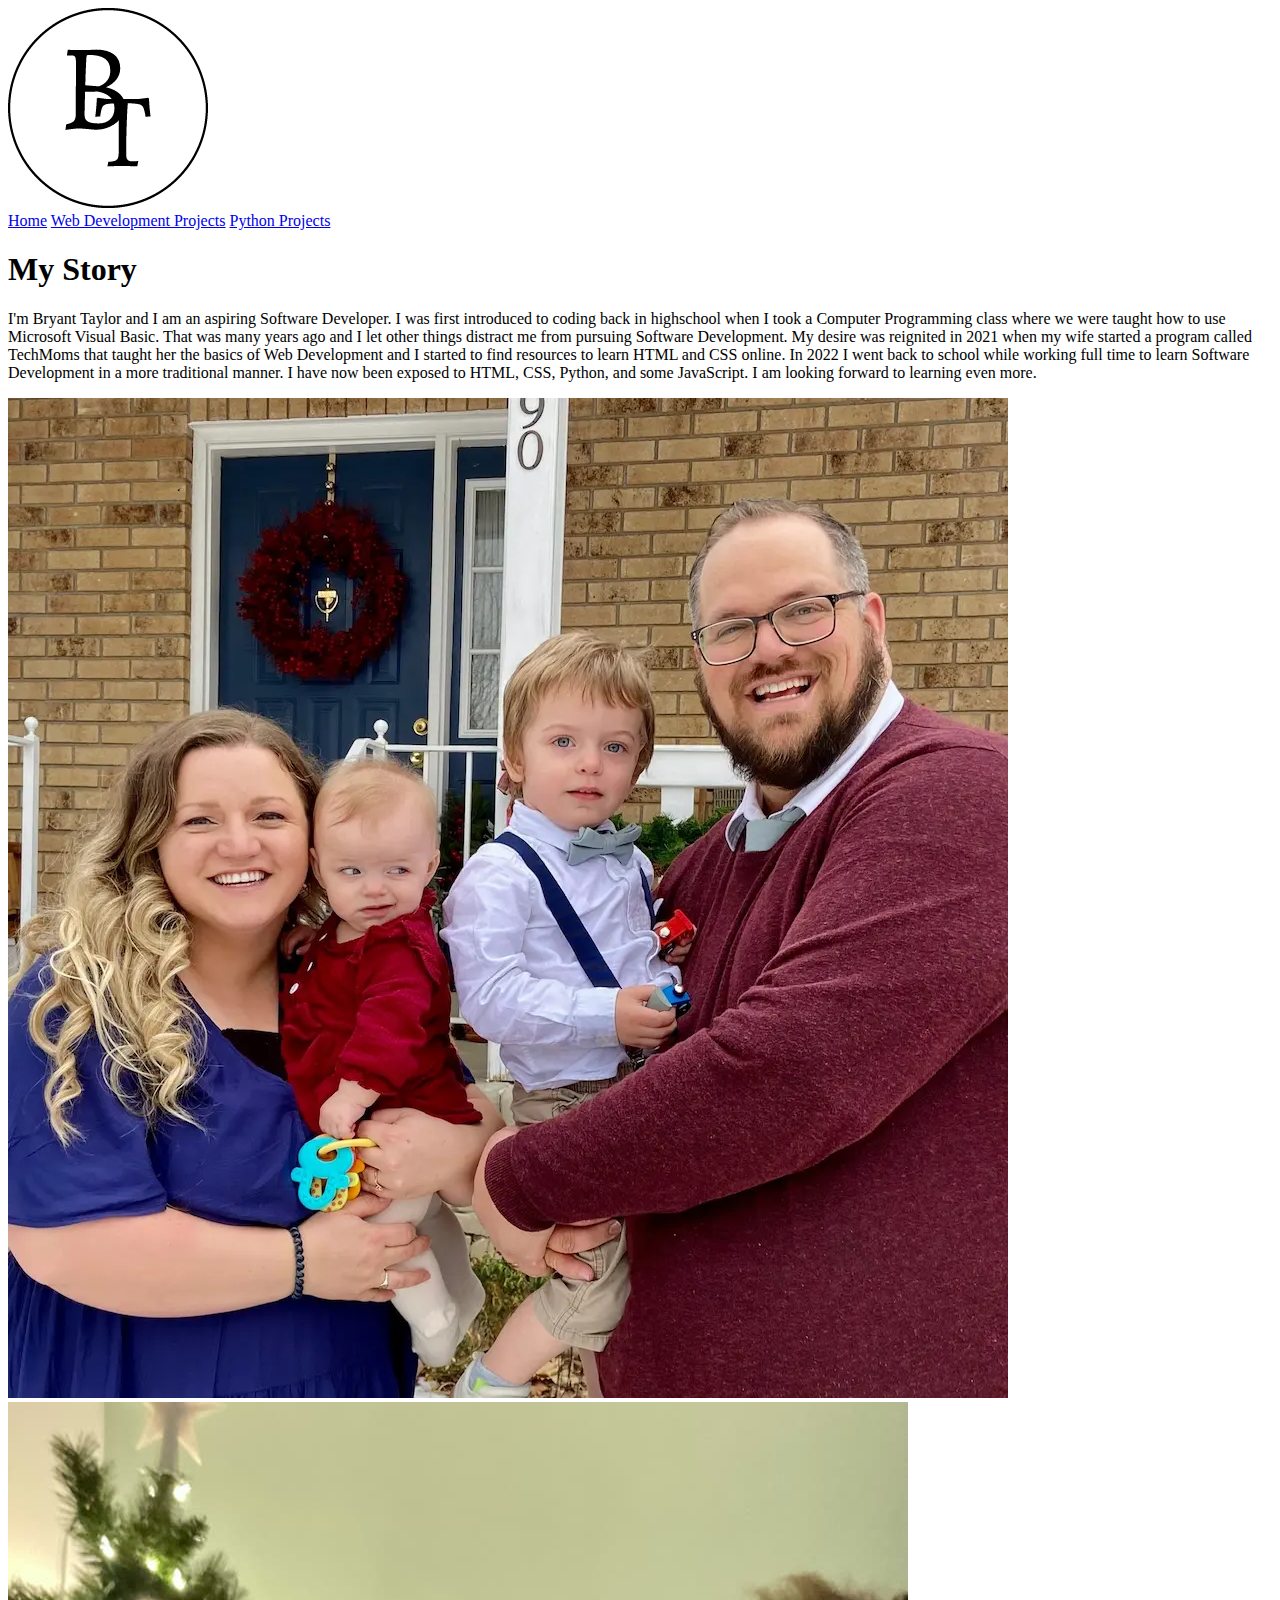
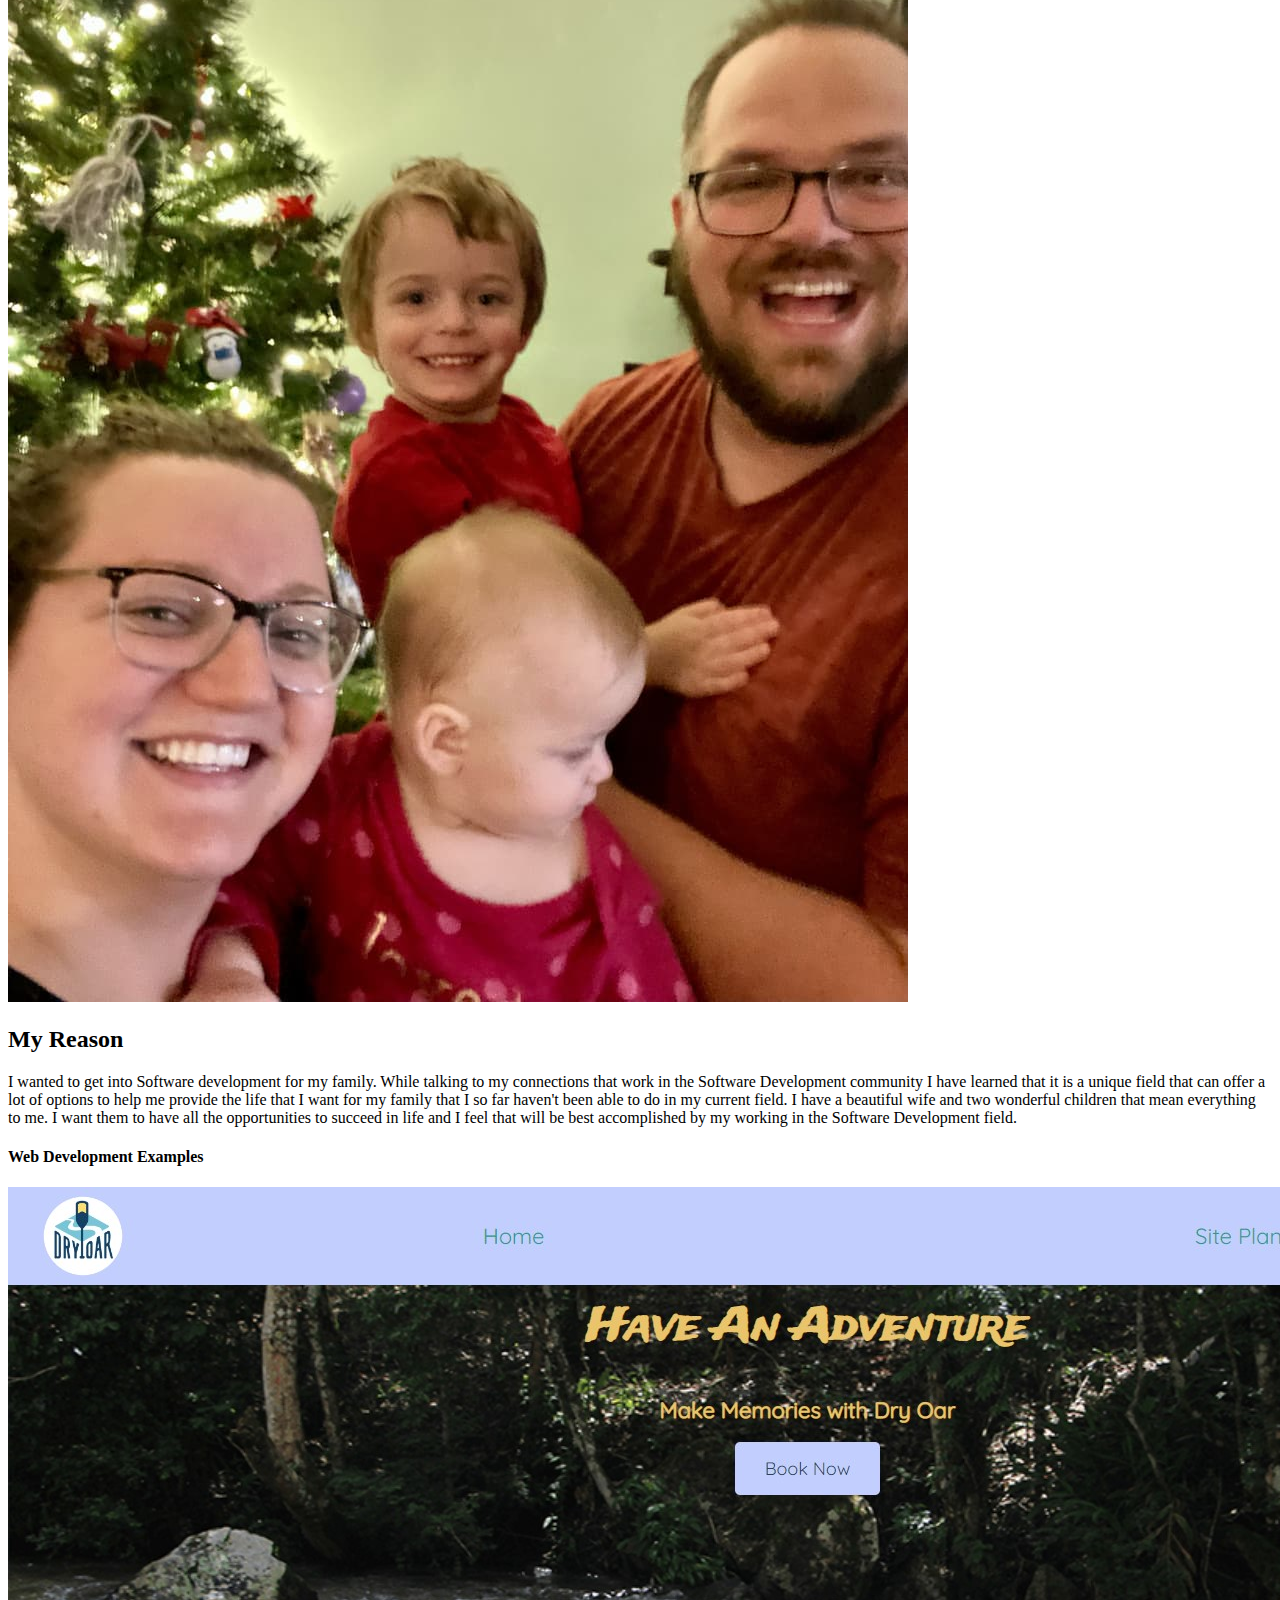
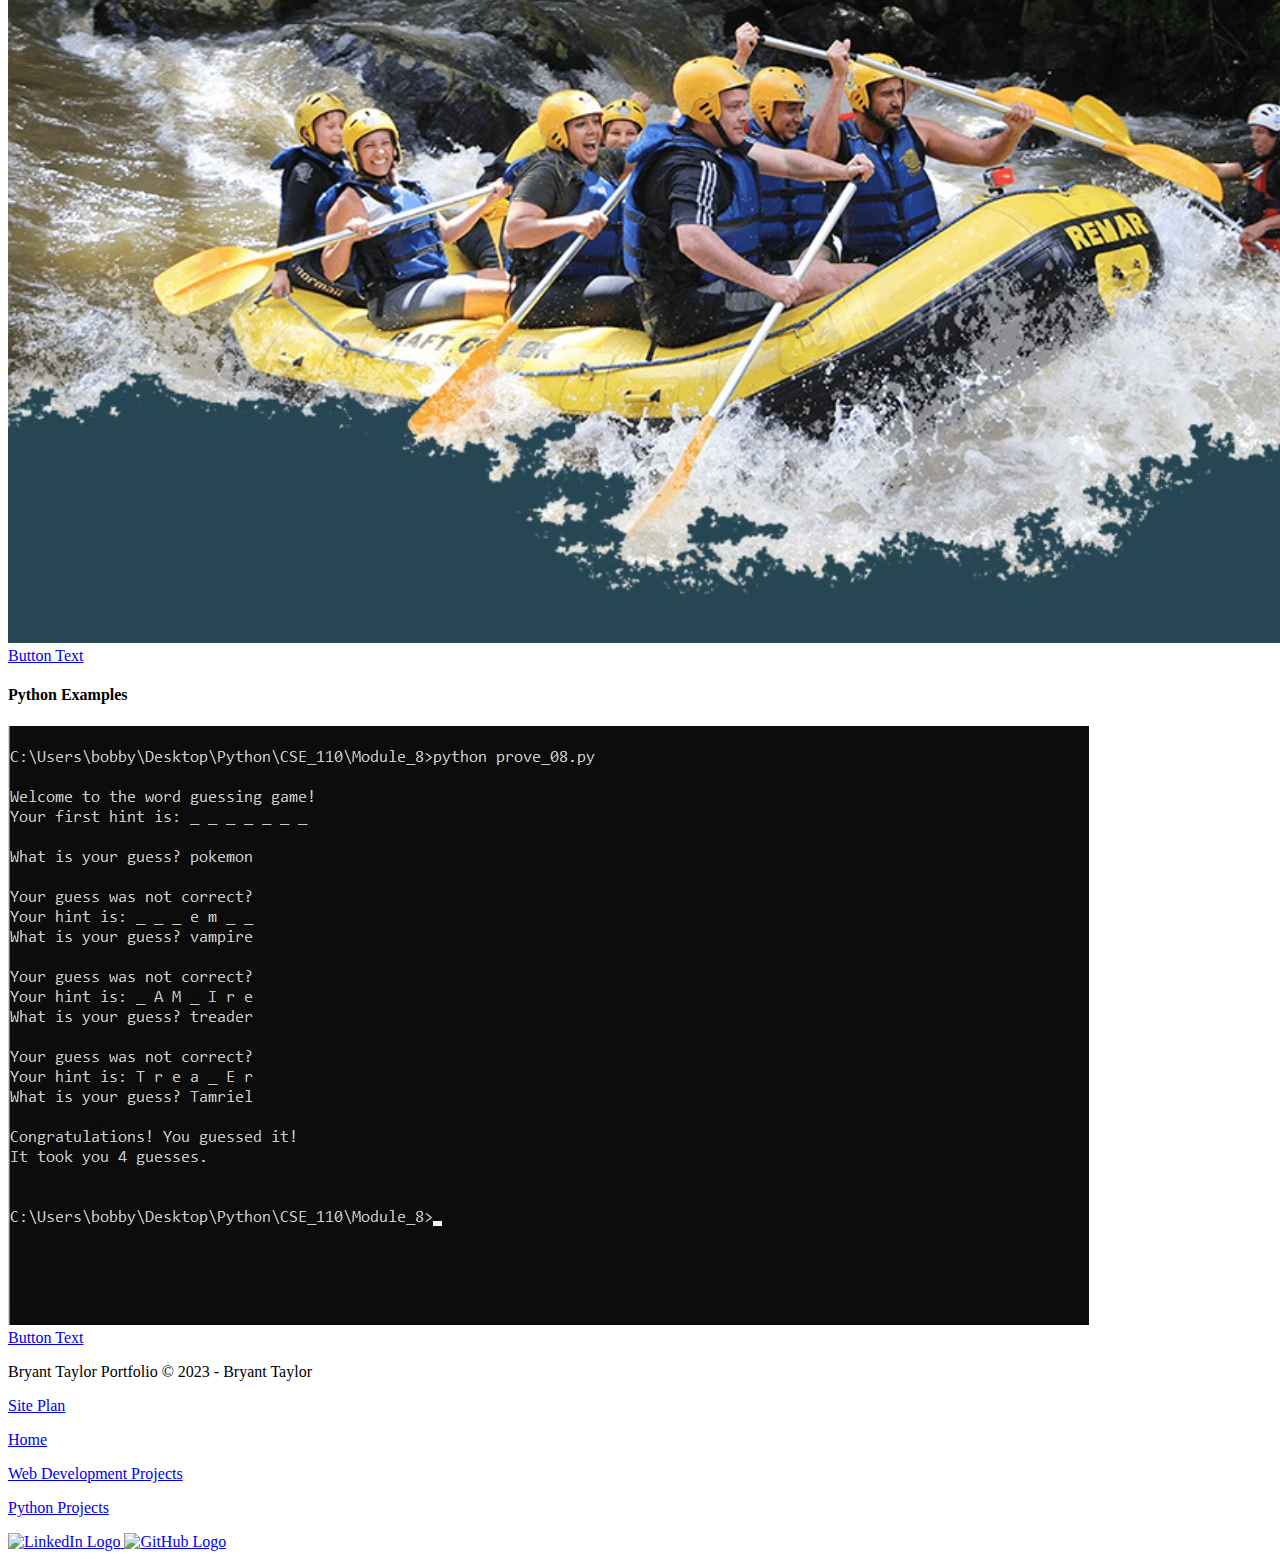
==== portfolio/index.html @ 4d83a86d "created pages for portfolio site. Lots of html" ====
<!DOCTYPE html>
<html lang="en">
<head>
    <meta charset="UTF-8">
    <meta http-equiv="X-UA-Compatible" content="IE=edge">
    <meta name="viewport" content="width=device-width, initial-scale=1.0">
    <title>Bryant Taylor Portfolio</title>
</head>
<body>
    <div id="content">
        <header>
            <a href="index.html" id="logo_link">
                <img class="logo" src="images/bryant-taylor-logo.png" alt="Bryant Taylor Logo">
            </a>
            <nav>
                <a href="index.html">Home</a>
                <a href="#">Web Development Projects</a>
                <a href="#">Python Projects</a>
            </nav>
        </header>
        <div id="background">
            <div>
                <h1>My Story</h1>
                <p>I'm Bryant Taylor and I am an aspiring Software Developer. I was first introduced to coding back in highschool when I took a Computer Programming class where we were taught how to use Microsoft Visual Basic. That was many years ago and I let other things distract me from pursuing Software Development. My desire was reignited in 2021 when my wife started a program called TechMoms that taught her the basics of Web Development and I started to find resources to learn HTML and CSS online. In 2022 I went back to school while working full time to learn Software Development in a more traditional manner. I have now been exposed to HTML, CSS, Python, and some JavaScript. I am looking forward to learning even more.</p>
            </div>
            <div>
                <img src="images/family-img.webp" alt="Bryant, his wife and two kids.">
            </div>
        </div>
        <div>
            <div>
                <img src="images/family-img2.jpg" alt="Bryant and his family at Christmas.">
            </div>
            <div>
                <h2>My Reason</h2>
                <p>I wanted to get into Software development for my family. While talking to my connections that work in the Software Development community I have learned that it is a unique field that can offer a lot of options to help me provide the life that I want for my family that I so far haven't been able to do in my current field. I have a beautiful wife and two wonderful children that mean everything to me. I want them to have all the opportunities to succeed in life and I feel that will be best accomplished by my working in the Software Development field.</p>
            </div>
        </div>
        <div>
            <div>
                <h4>Web Development Examples</h4>
                <div>
                    <img src="images/html-img1.jpg" alt="screenshot of an html site Bryant created">
                </div>
                <div>
                    <a href="#">Button Text</a>
                </div>
            </div>
            <div>
                <h4>Python Examples</h4>
                <div>
                    <img src="images/python-example1.jpg" alt="screenshot of a Python project Bryant created">
                </div>
                <div>
                    <a href="#">Button Text</a>
                </div>
            </div>
        </div>
        <footer>
            <p>Bryant Taylor Portfolio &copy; 2023 - Bryant Taylor</p>
            <p><a href="site-plan.html">Site Plan</a></p>
            <p><a href="index.html">Home</a></p>
            <p><a href="#">Web Development Projects</a></p>
            <p><a href="#">Python Projects</a></p>
            <div>
                <a href="www.linkedin.com/in/bryant-taylor">
                    <img src="#" alt="LinkedIn Logo">
                </a>
                <a href="https://github.com/BryantWTaylor">
                    <img src="#" alt="GitHub Logo">
                </a>
            </div> 
        </footer>
    </div>
</body>
</html>
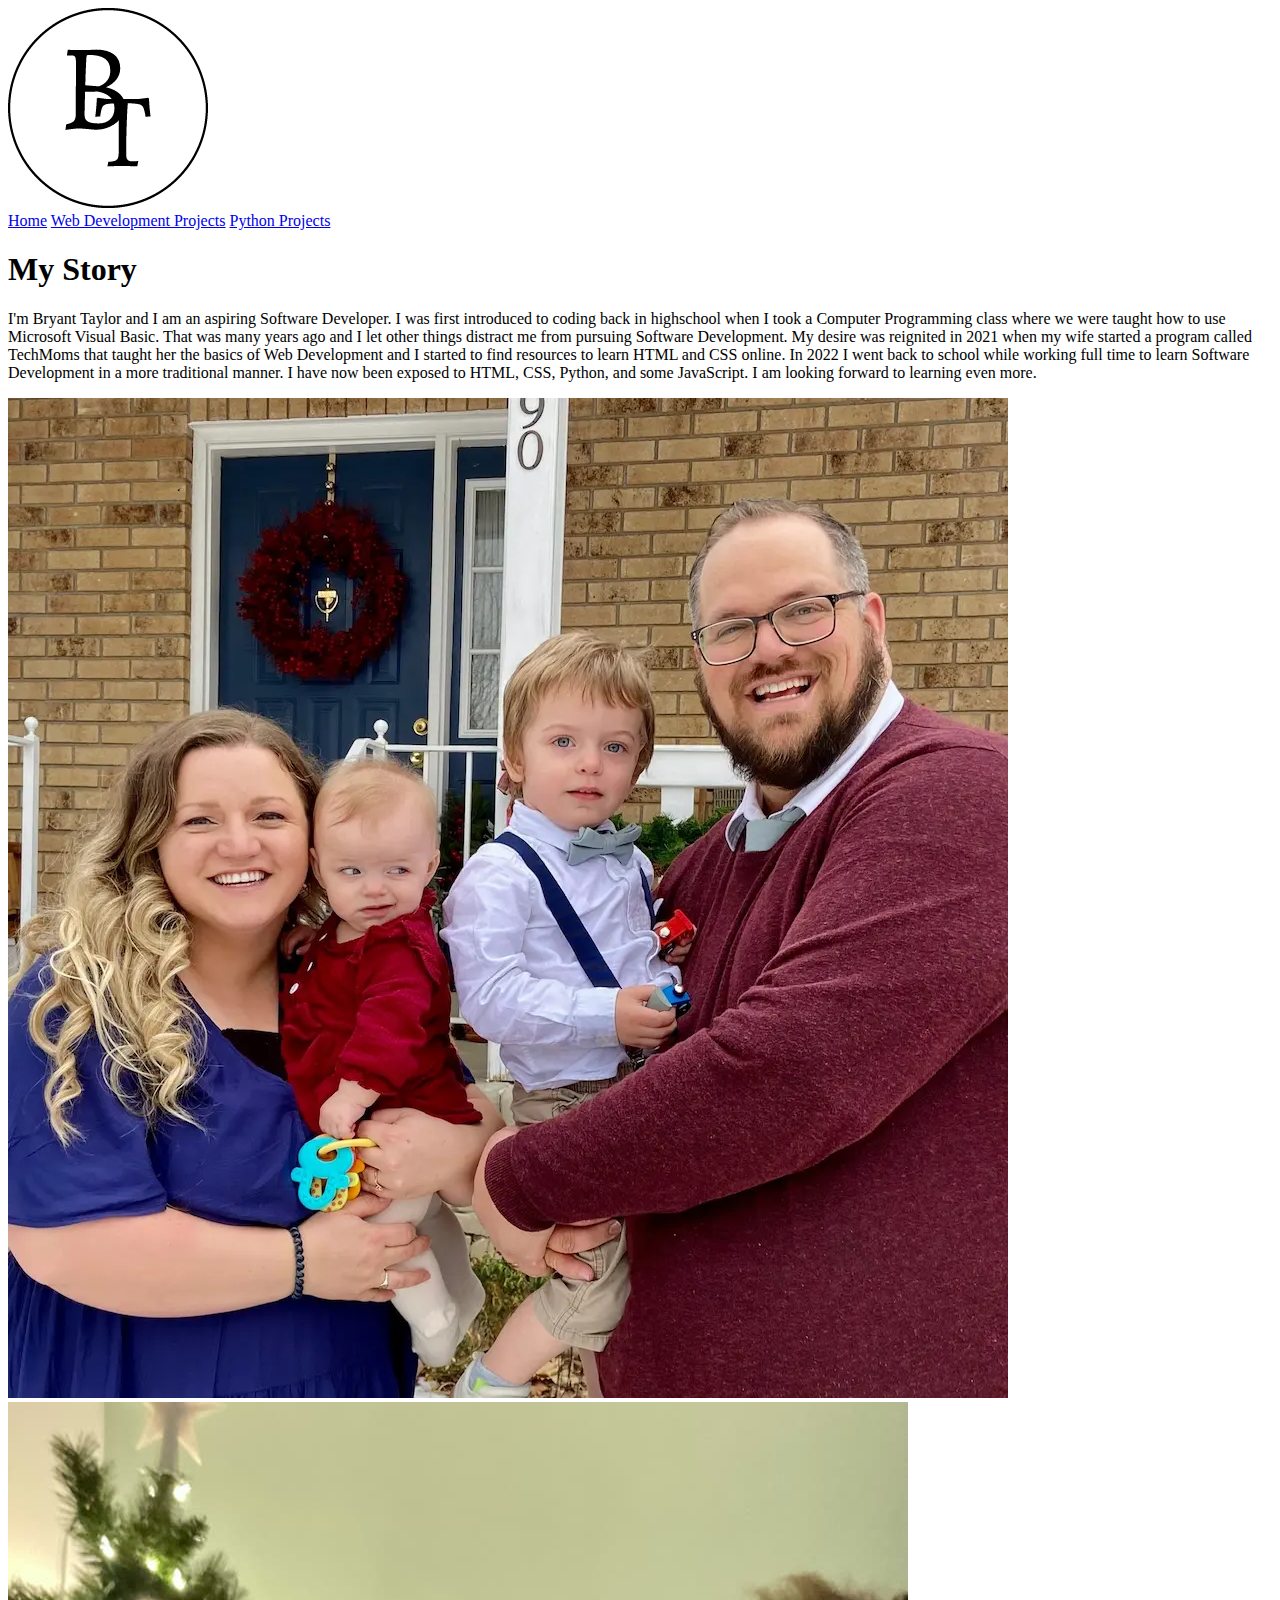
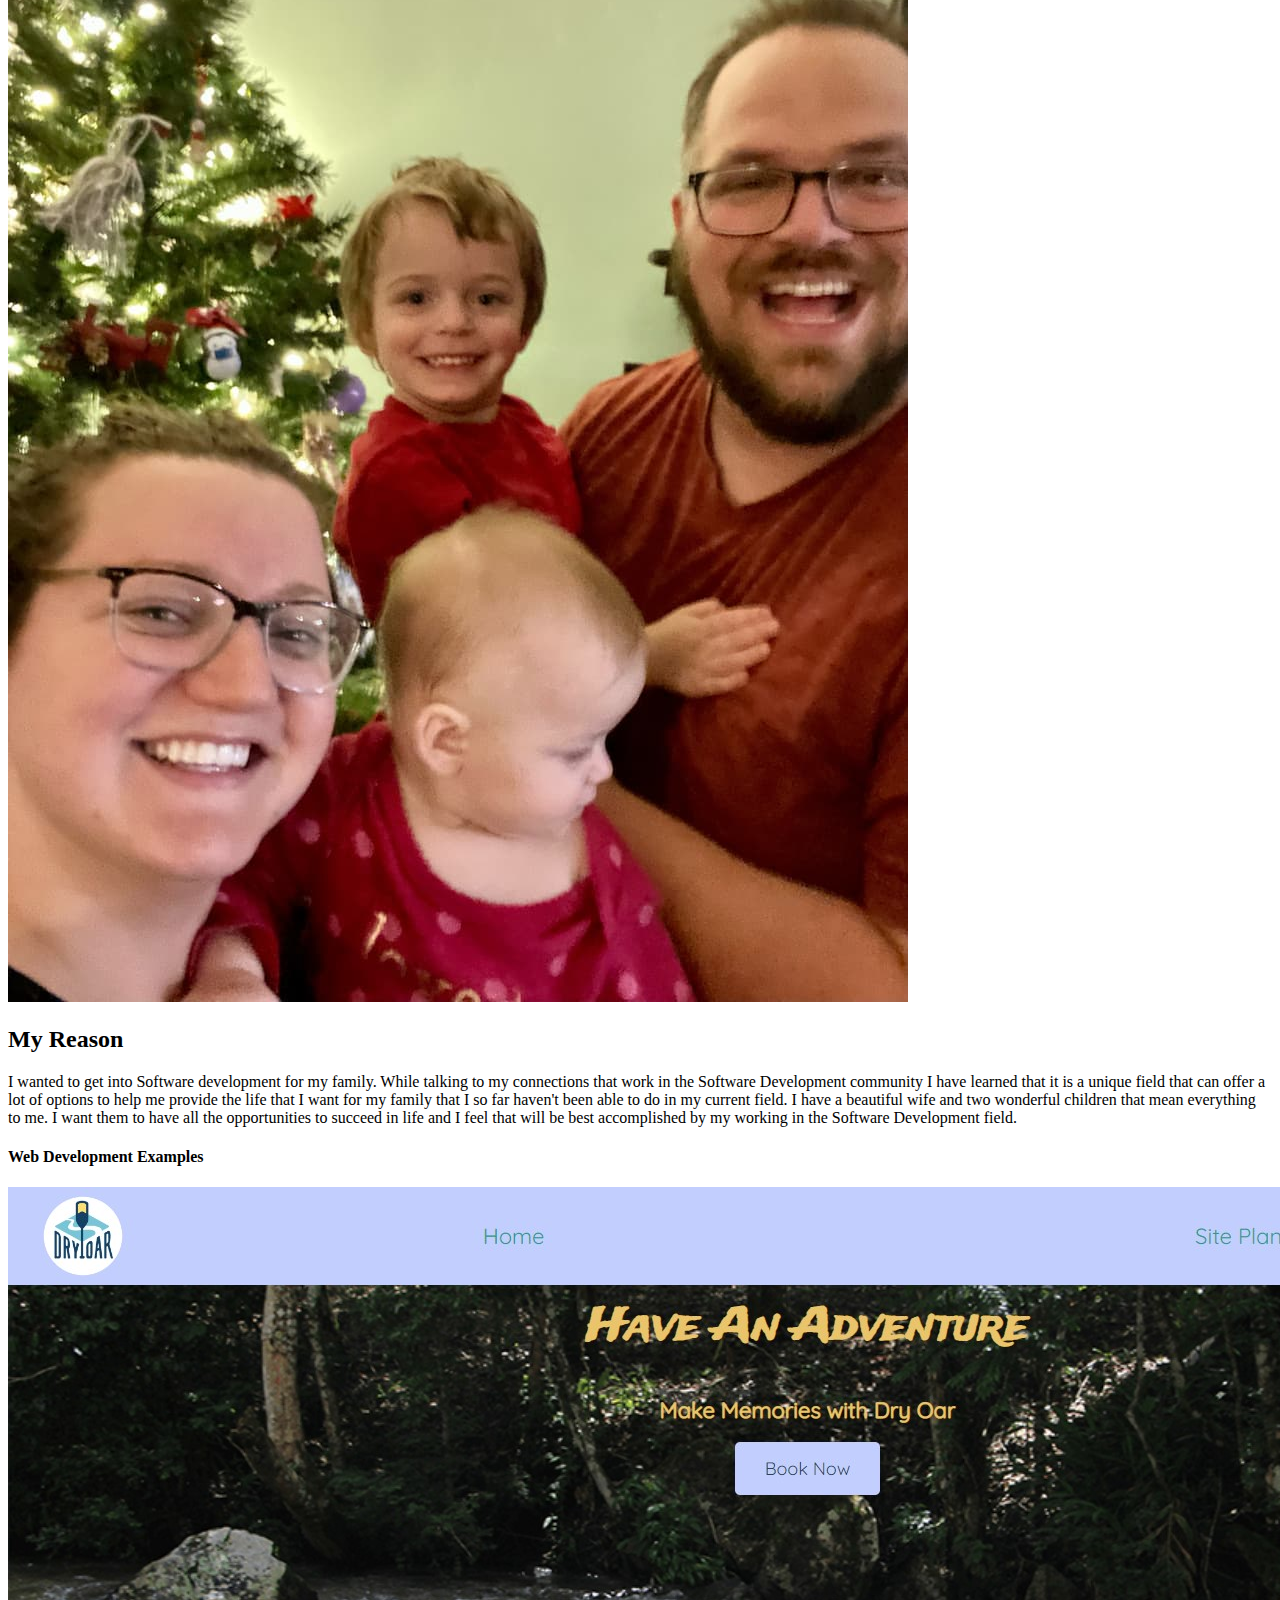
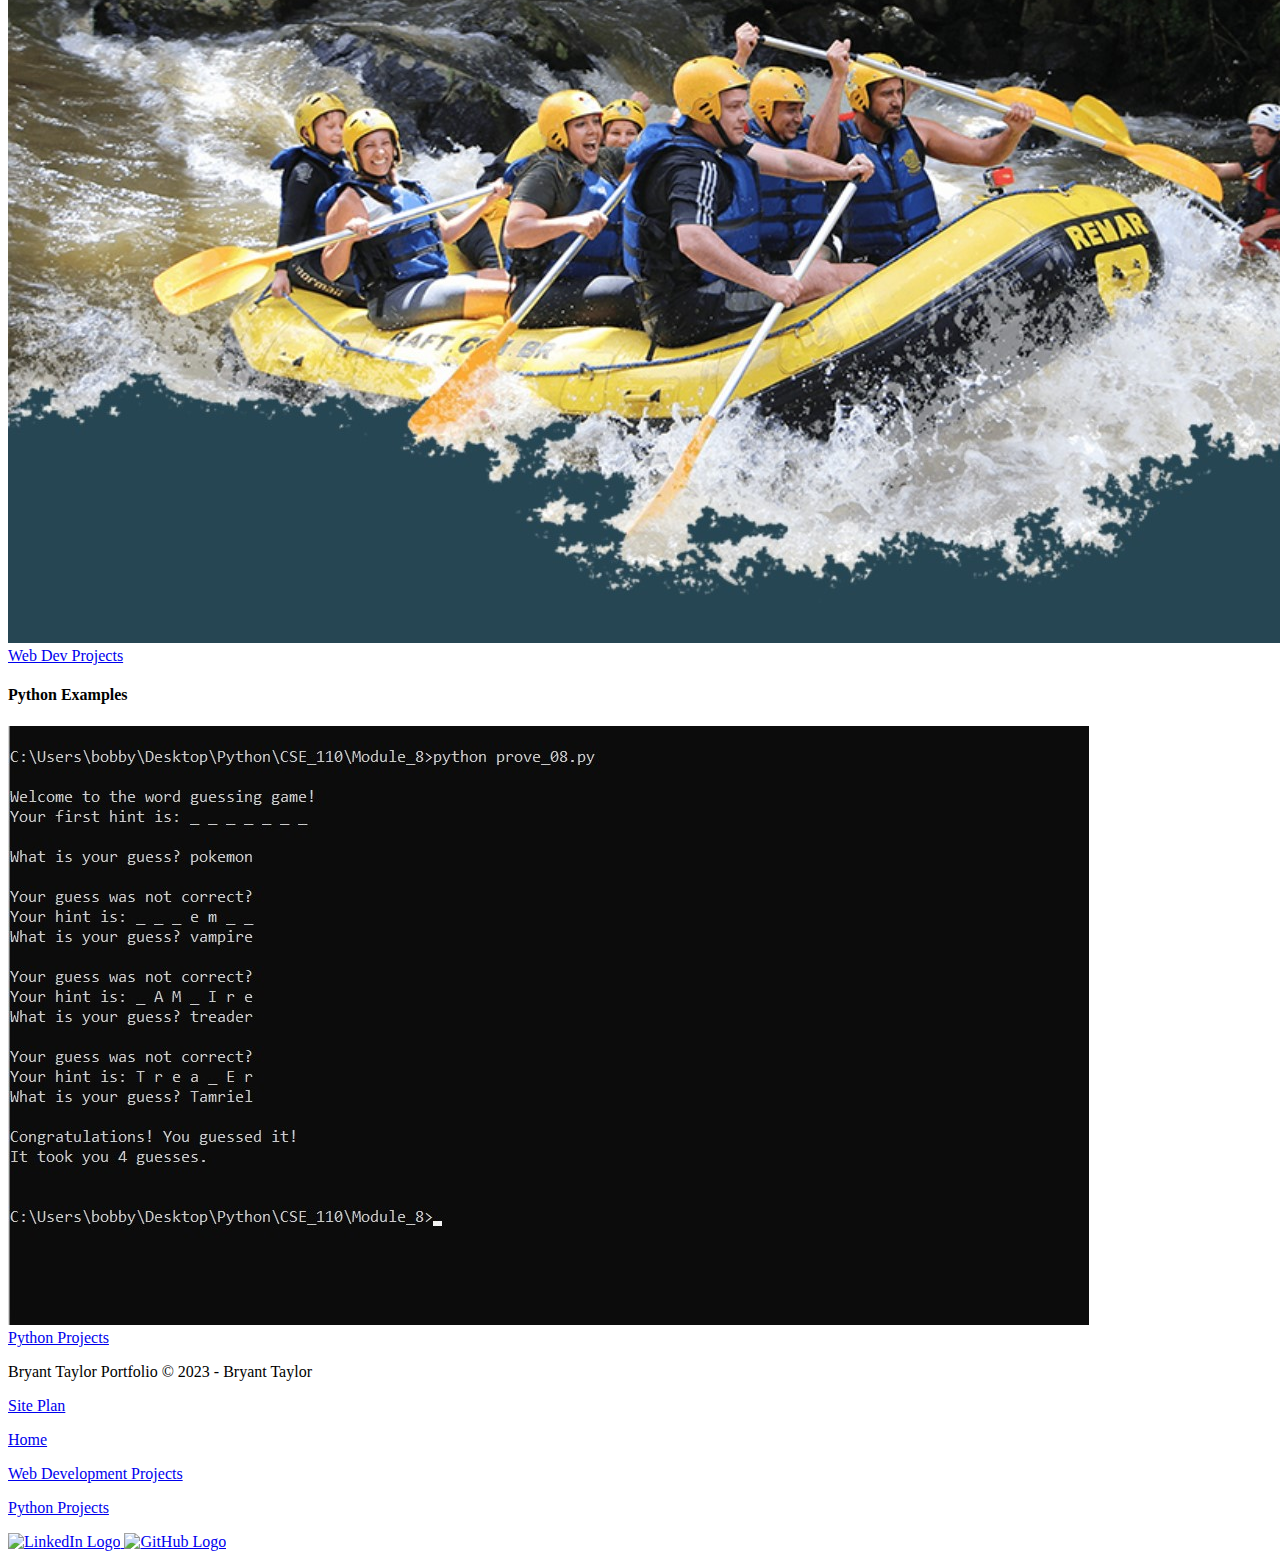
==== commit fbd28278: "fixed some links and added text" ====
--- a/portfolio/index.html
+++ b/portfolio/index.html
@@ -14,8 +14,8 @@
             </a>
             <nav>
                 <a href="index.html">Home</a>
-                <a href="#">Web Development Projects</a>
-                <a href="#">Python Projects</a>
+                <a href="webdev.html">Web Development Projects</a>
+                <a href="python.html">Python Projects</a>
             </nav>
         </header>
         <div id="background">
@@ -43,7 +43,7 @@
                     <img src="images/html-img1.jpg" alt="screenshot of an html site Bryant created">
                 </div>
                 <div>
-                    <a href="#">Button Text</a>
+                    <a href="webdev.html">Web Dev Projects</a>
                 </div>
             </div>
             <div>
@@ -52,7 +52,7 @@
                     <img src="images/python-example1.jpg" alt="screenshot of a Python project Bryant created">
                 </div>
                 <div>
-                    <a href="#">Button Text</a>
+                    <a href="python.html">Python Projects</a>
                 </div>
             </div>
         </div>
@@ -60,13 +60,13 @@
             <p>Bryant Taylor Portfolio &copy; 2023 - Bryant Taylor</p>
             <p><a href="site-plan.html">Site Plan</a></p>
             <p><a href="index.html">Home</a></p>
-            <p><a href="#">Web Development Projects</a></p>
-            <p><a href="#">Python Projects</a></p>
+            <p><a href="webdev.html">Web Development Projects</a></p>
+            <p><a href="python.html">Python Projects</a></p>
             <div>
-                <a href="www.linkedin.com/in/bryant-taylor">
+                <a href="https://www.linkedin.com/in/bryant-taylor" target="_blank" rel="noopener noreferrer">
                     <img src="#" alt="LinkedIn Logo">
                 </a>
-                <a href="https://github.com/BryantWTaylor">
+                <a href="https://github.com/BryantWTaylor" target="_blank" rel="noopener noreferrer">
                     <img src="#" alt="GitHub Logo">
                 </a>
             </div> 
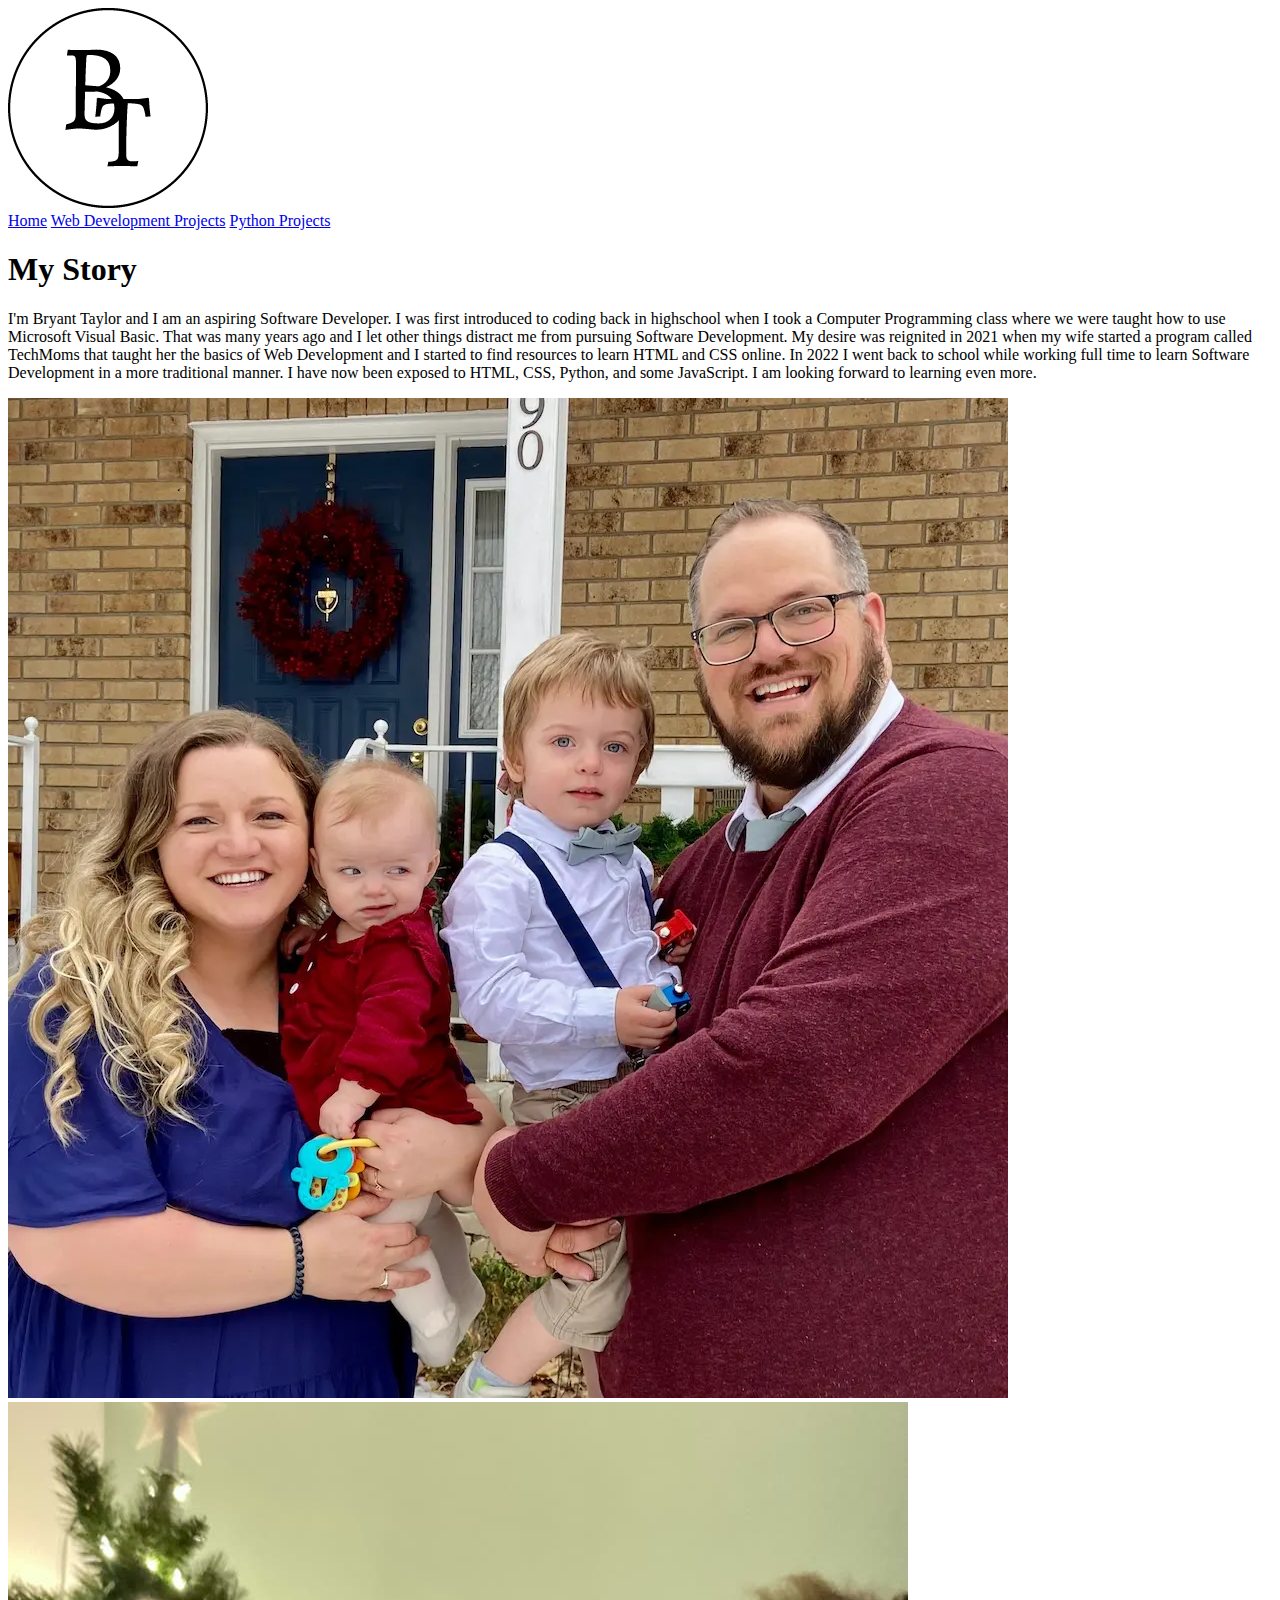
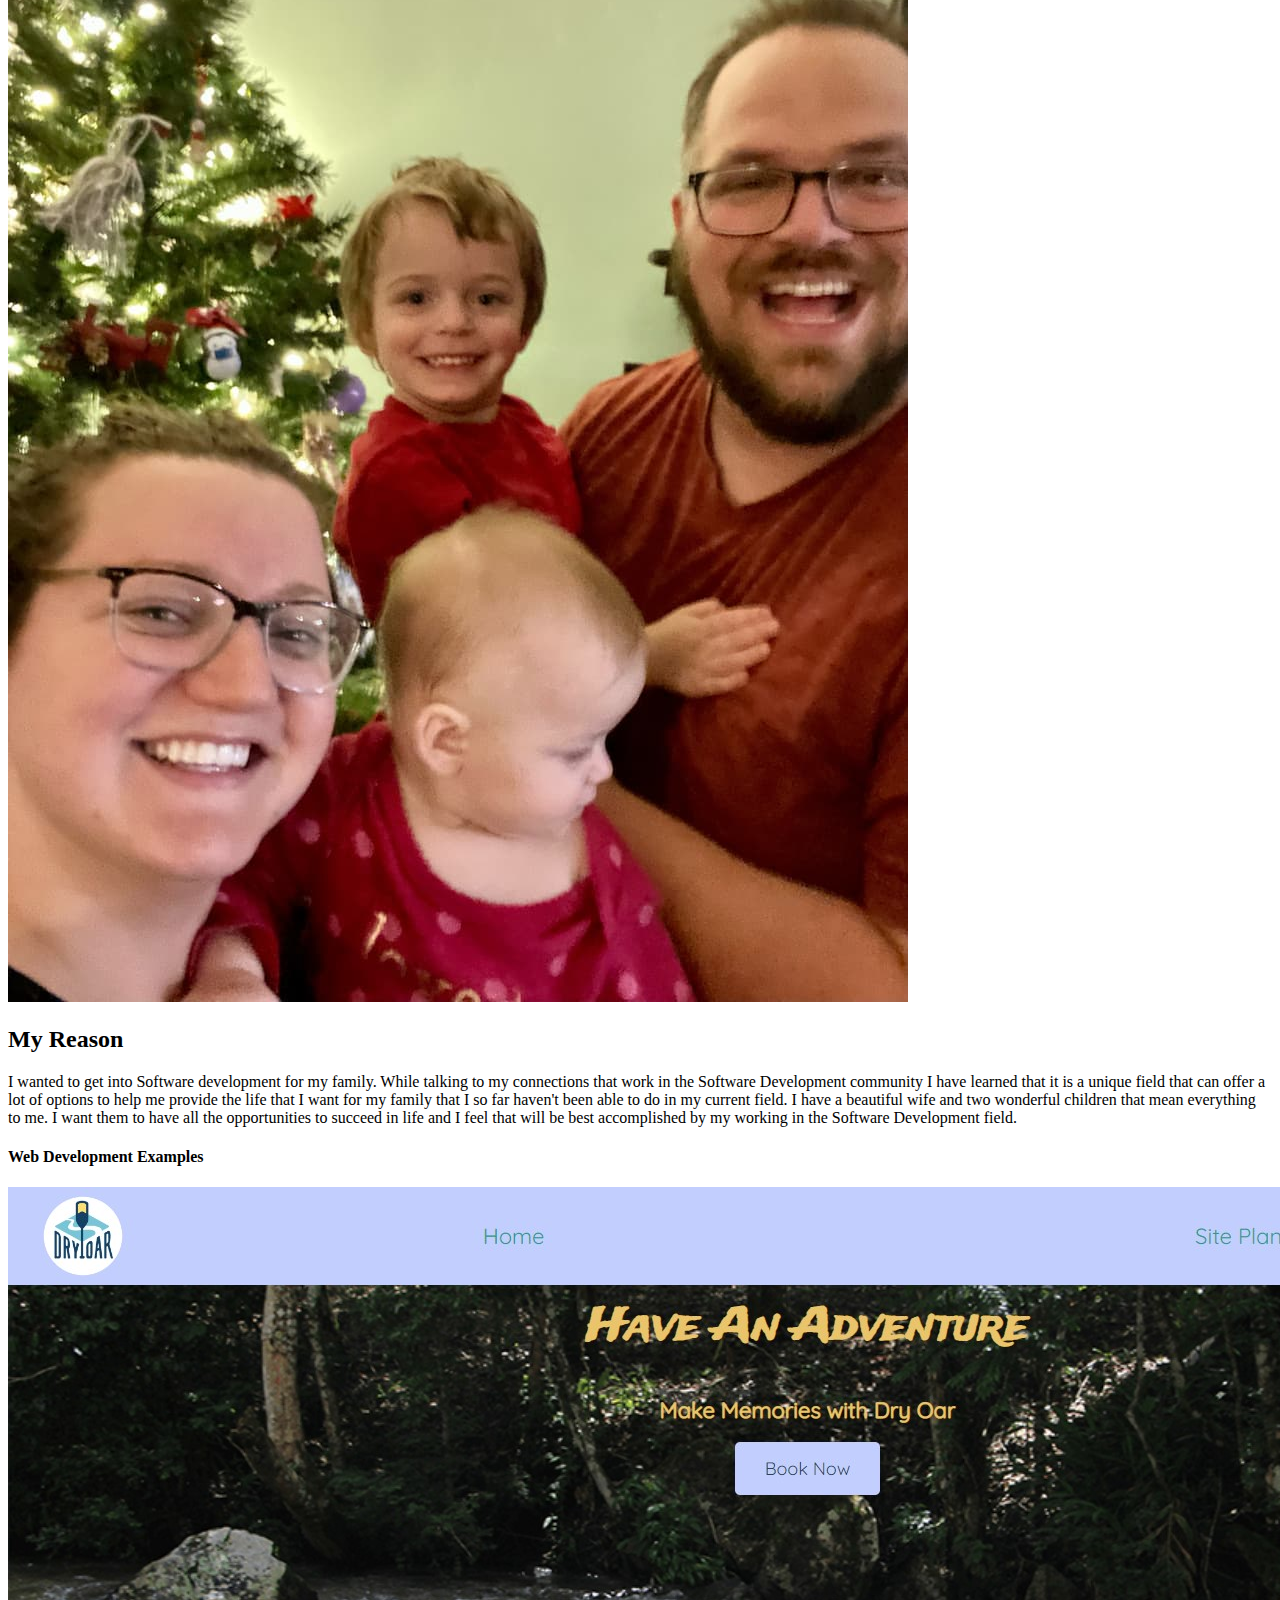
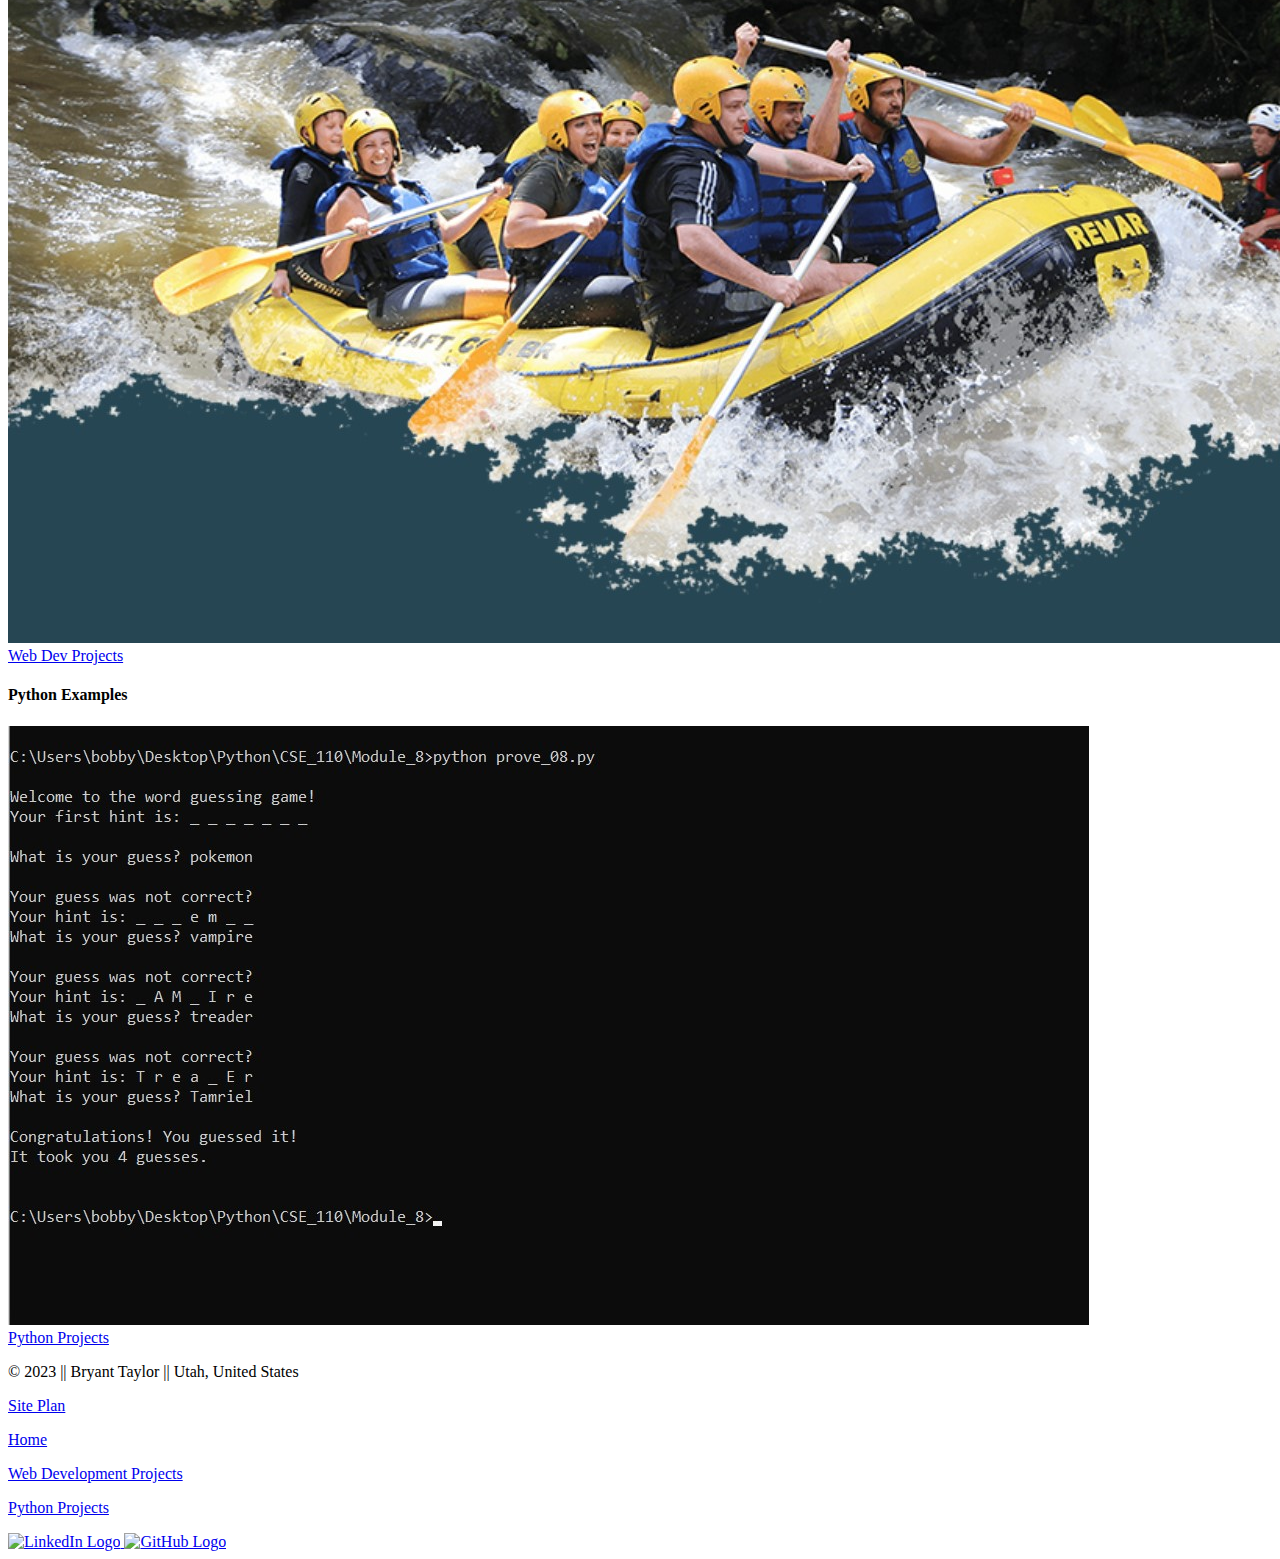
==== commit 4eb9b7b9: "fixed a few links added python links" ====
--- a/portfolio/index.html
+++ b/portfolio/index.html
@@ -57,7 +57,7 @@
             </div>
         </div>
         <footer>
-            <p>Bryant Taylor Portfolio &copy; 2023 - Bryant Taylor</p>
+            <p>&copy; 2023 || Bryant Taylor || Utah, United States</p>
             <p><a href="site-plan.html">Site Plan</a></p>
             <p><a href="index.html">Home</a></p>
             <p><a href="webdev.html">Web Development Projects</a></p>
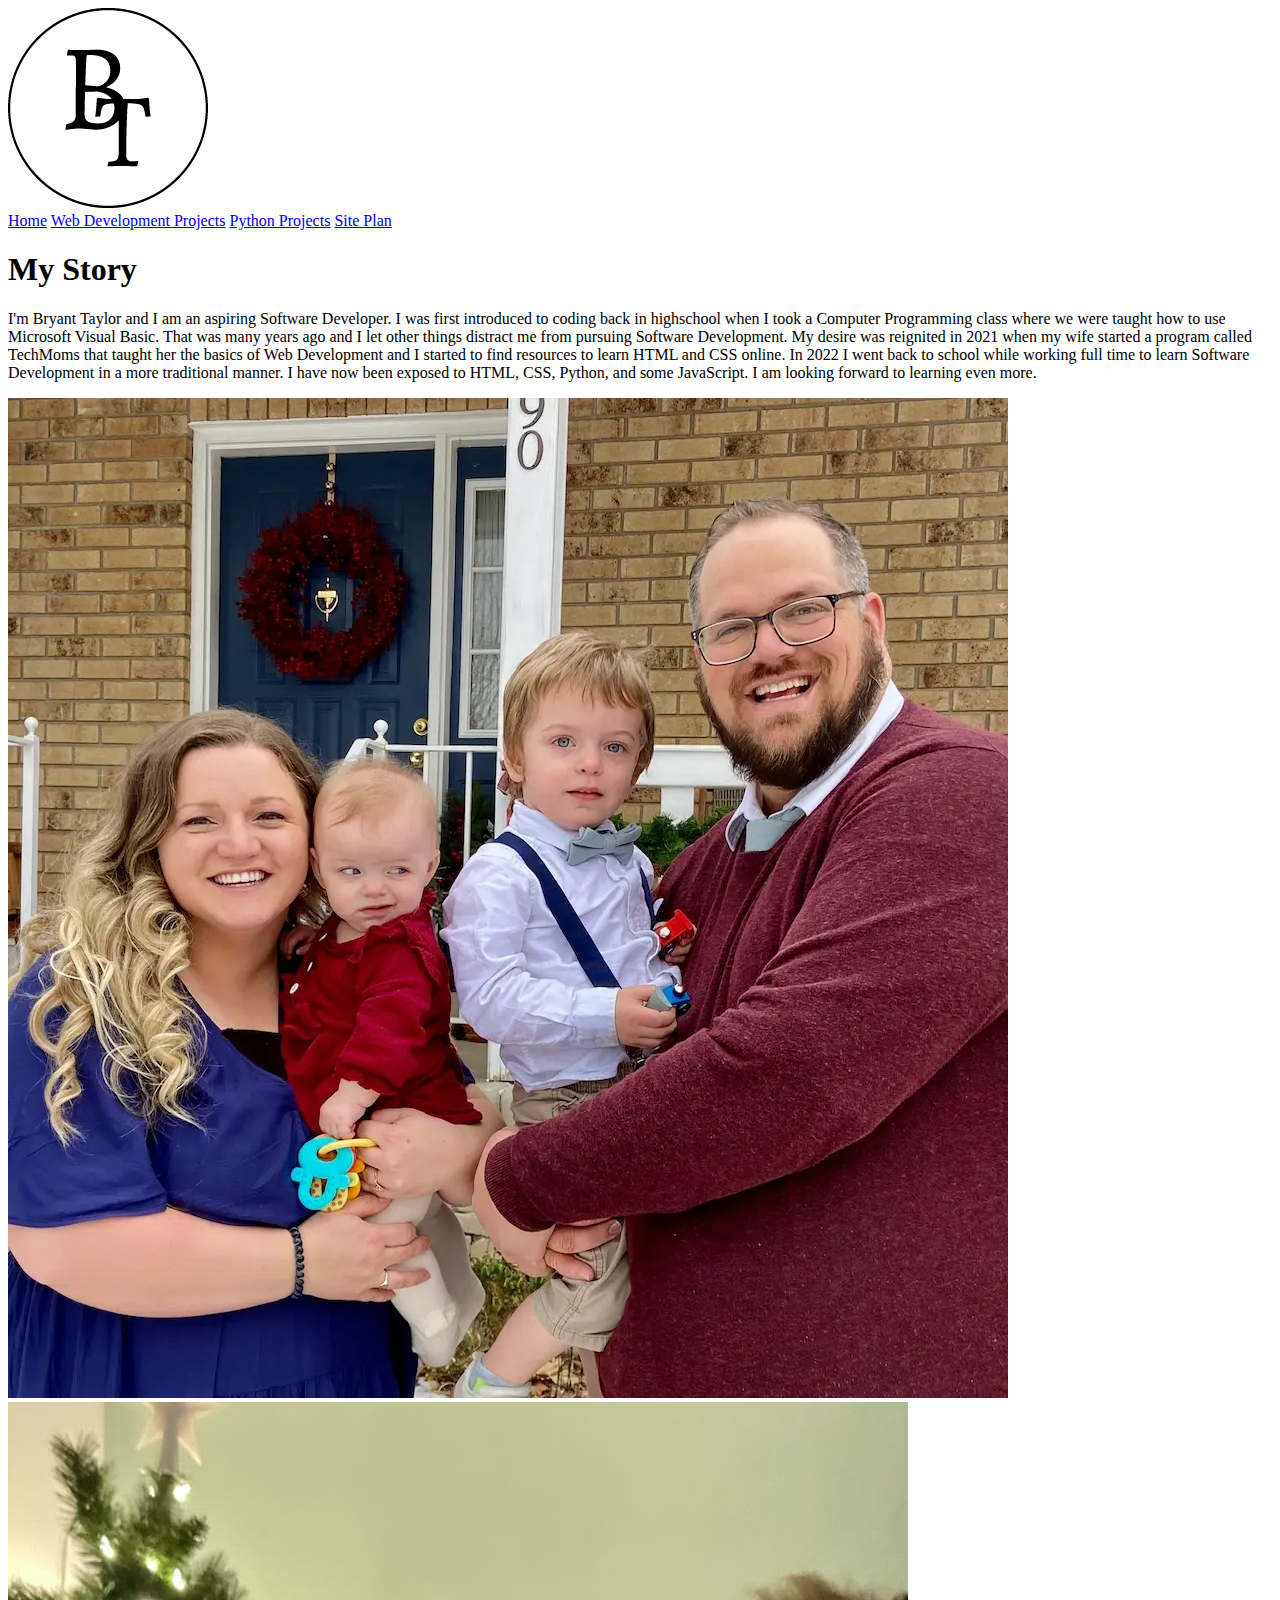
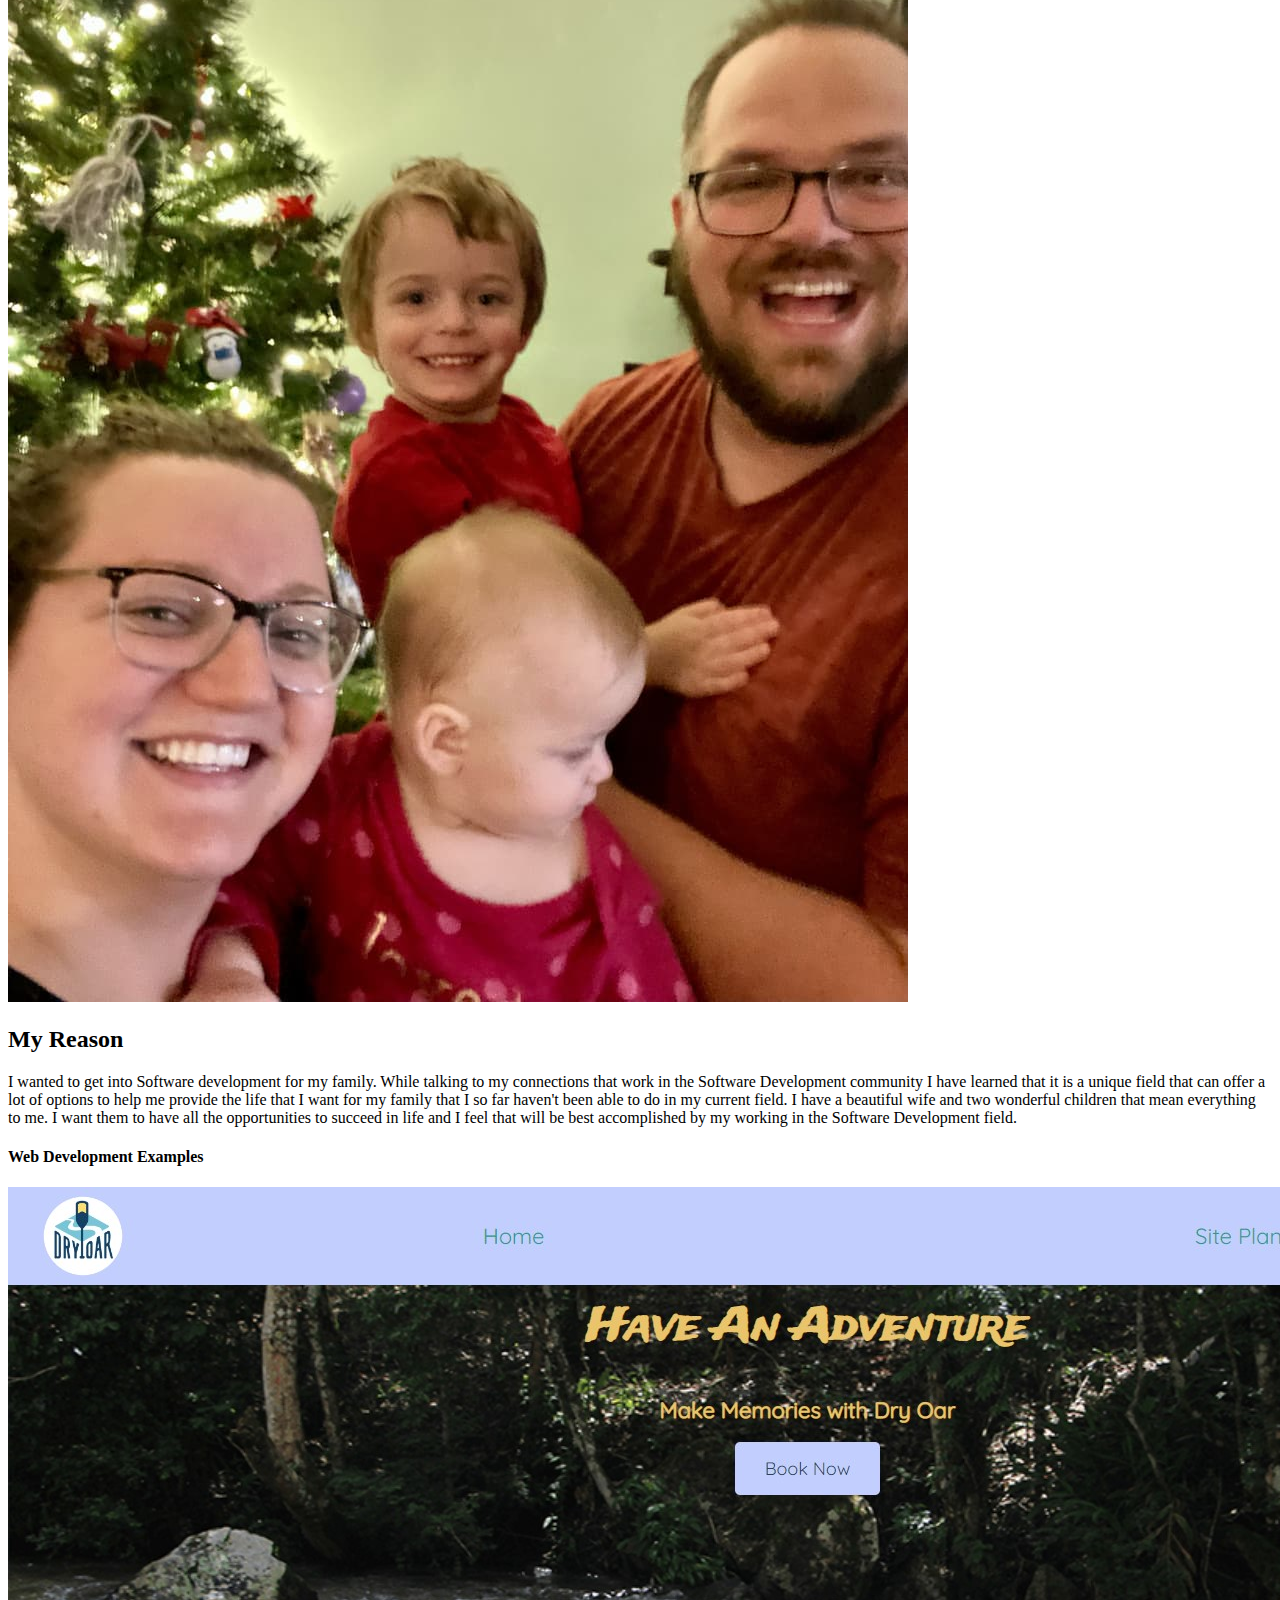
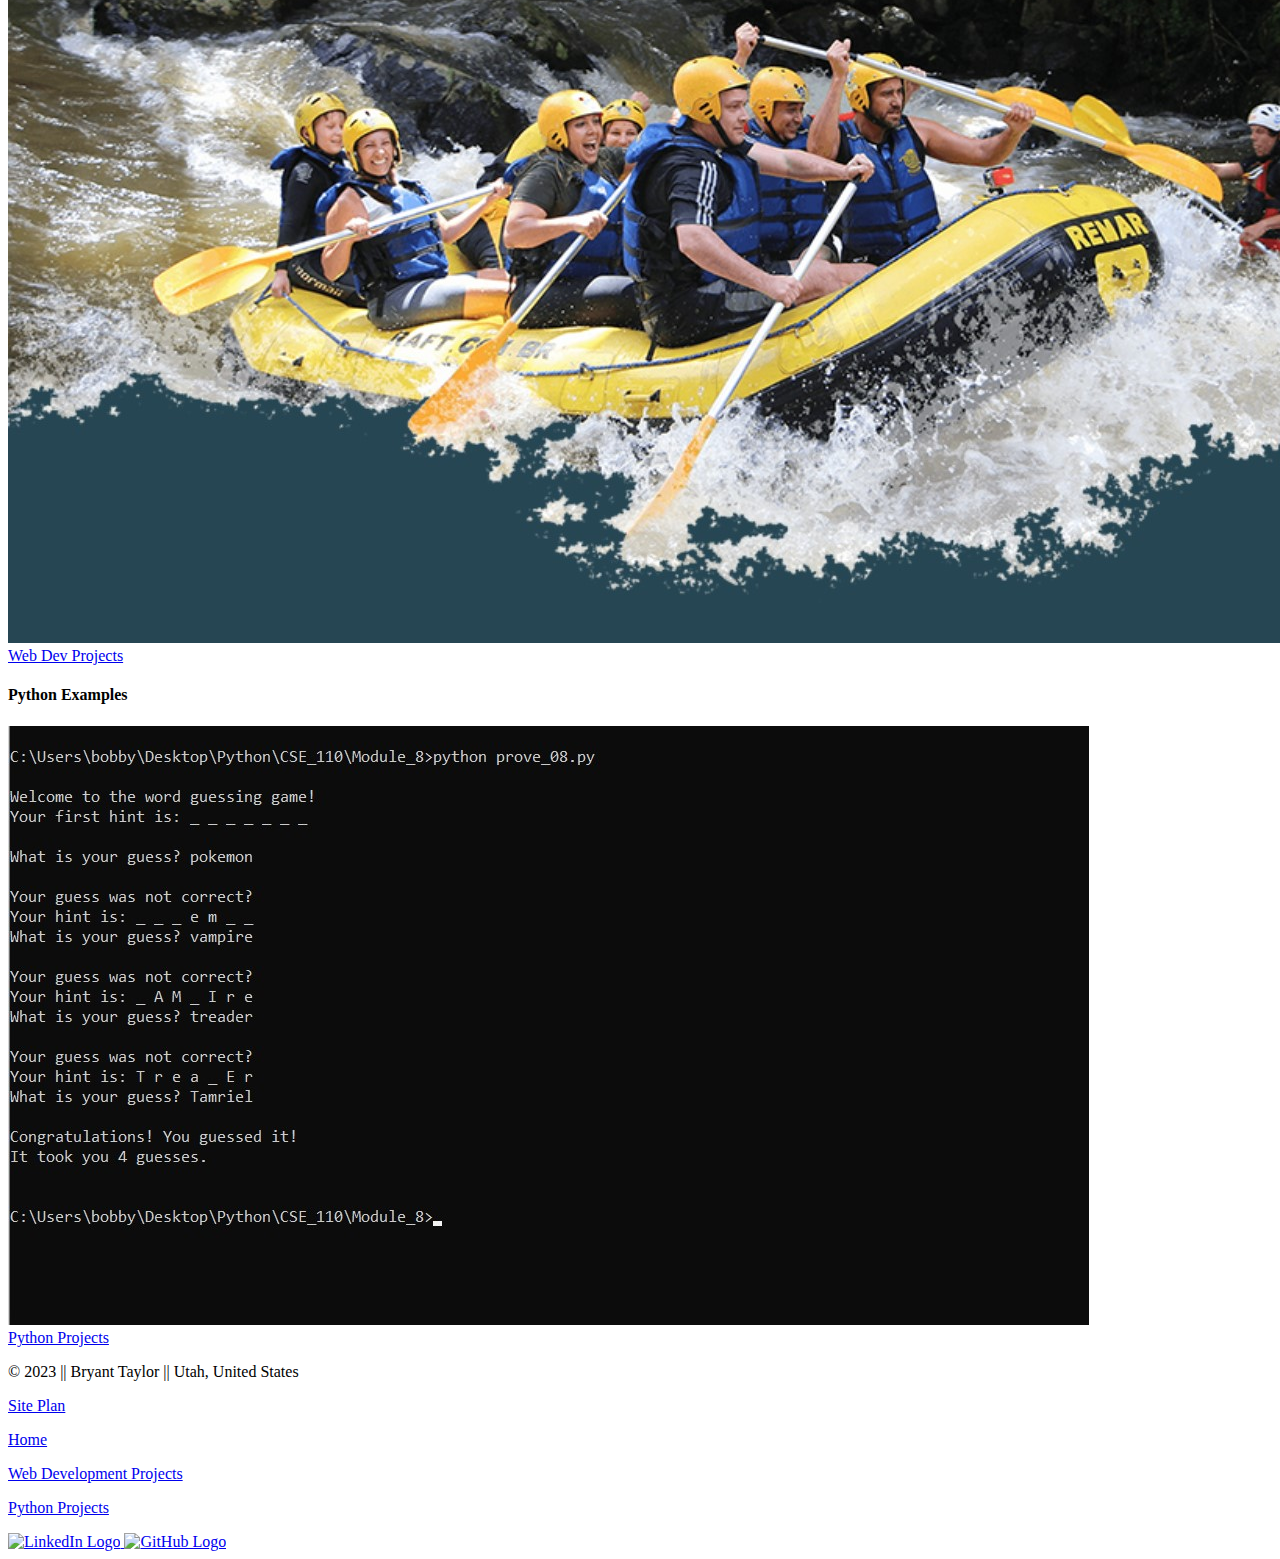
==== commit cf6512bf: "added site-plan to nav" ====
--- a/portfolio/index.html
+++ b/portfolio/index.html
@@ -16,6 +16,7 @@
                 <a href="index.html">Home</a>
                 <a href="webdev.html">Web Development Projects</a>
                 <a href="python.html">Python Projects</a>
+                <a href="site-plan.html">Site Plan</a>
             </nav>
         </header>
         <div id="background">
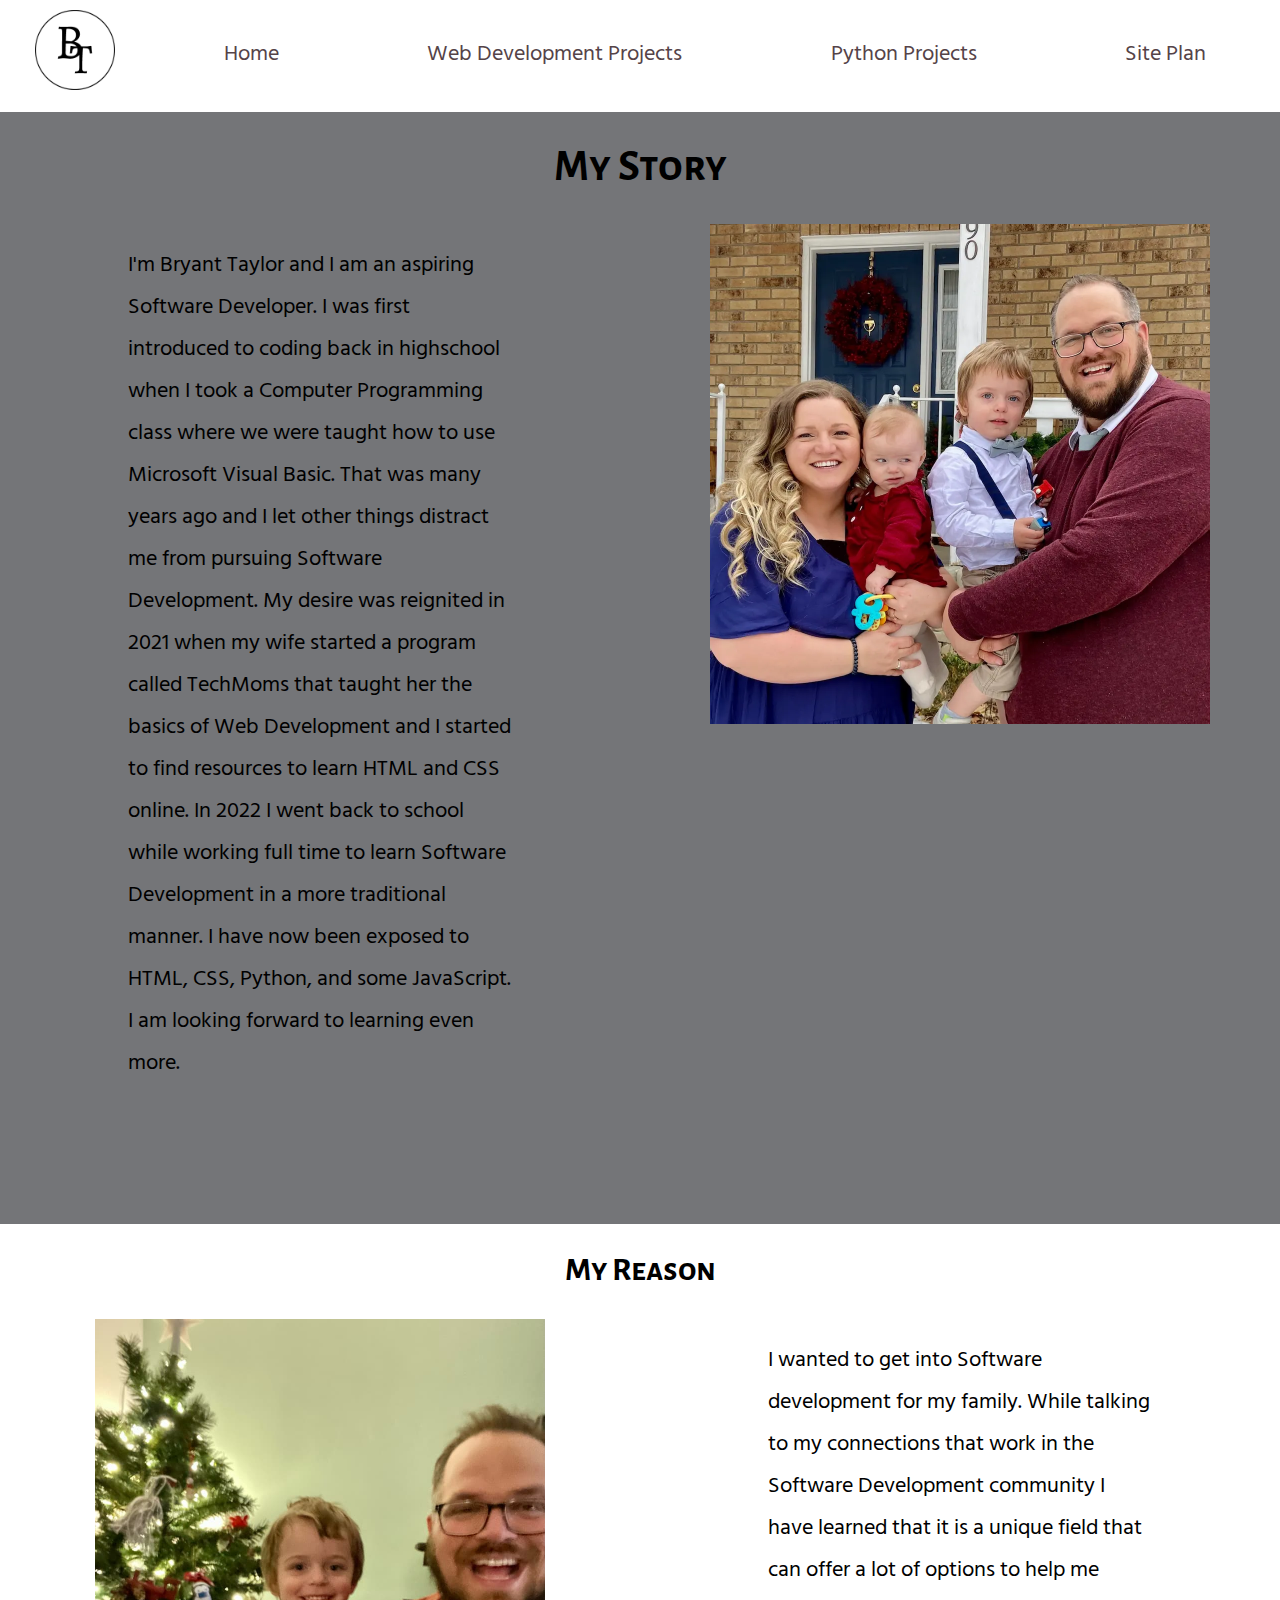
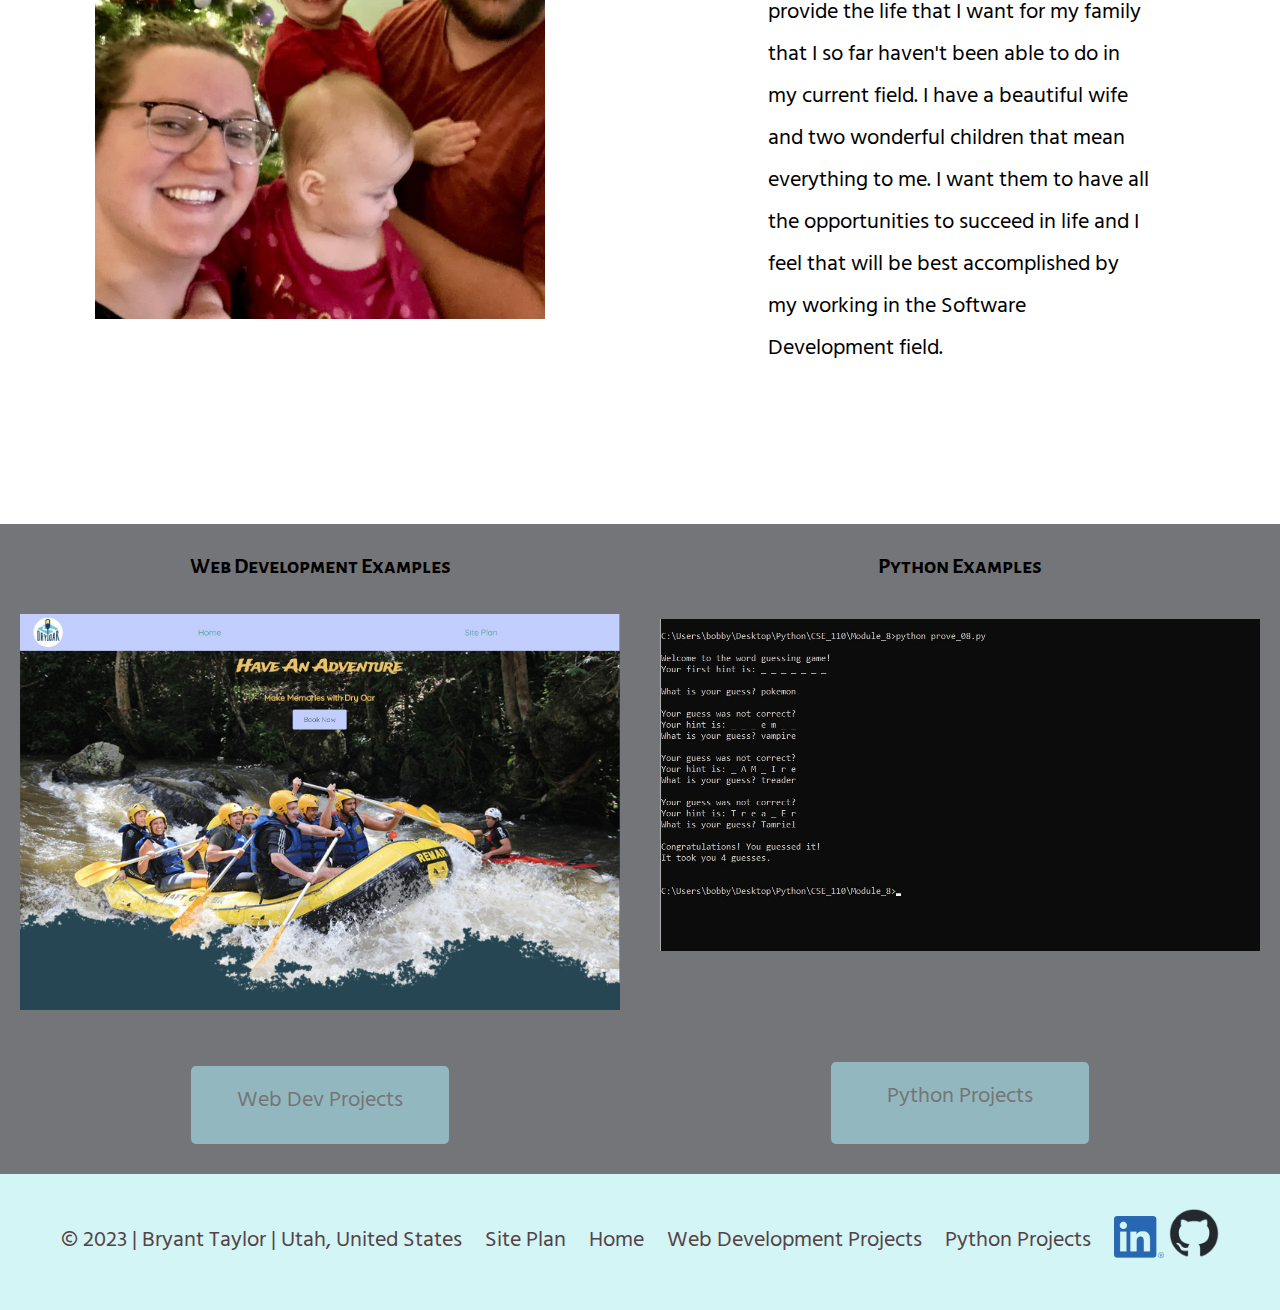
==== commit 7ac20c82: "non-responsive css on homepage for portfolio" ====
--- a/portfolio/index.html
+++ b/portfolio/index.html
@@ -5,6 +5,7 @@
     <meta http-equiv="X-UA-Compatible" content="IE=edge">
     <meta name="viewport" content="width=device-width, initial-scale=1.0">
     <title>Bryant Taylor Portfolio</title>
+    <link rel="stylesheet" href="styles/style.css">
 </head>
 <body>
     <div id="content">
@@ -19,56 +20,44 @@
                 <a href="site-plan.html">Site Plan</a>
             </nav>
         </header>
-        <div id="background">
-            <div>
-                <h1>My Story</h1>
-                <p>I'm Bryant Taylor and I am an aspiring Software Developer. I was first introduced to coding back in highschool when I took a Computer Programming class where we were taught how to use Microsoft Visual Basic. That was many years ago and I let other things distract me from pursuing Software Development. My desire was reignited in 2021 when my wife started a program called TechMoms that taught her the basics of Web Development and I started to find resources to learn HTML and CSS online. In 2022 I went back to school while working full time to learn Software Development in a more traditional manner. I have now been exposed to HTML, CSS, Python, and some JavaScript. I am looking forward to learning even more.</p>
+        
+        <div id="main">
+            <h1 class="main-h">My Story</h1>
+            <p class="main-p">I'm Bryant Taylor and I am an aspiring Software Developer. I was first introduced to coding back in highschool when I took a Computer Programming class where we were taught how to use Microsoft Visual Basic. That was many years ago and I let other things distract me from pursuing Software Development. My desire was reignited in 2021 when my wife started a program called TechMoms that taught her the basics of Web Development and I started to find resources to learn HTML and CSS online. In 2022 I went back to school while working full time to learn Software Development in a more traditional manner. I have now been exposed to HTML, CSS, Python, and some JavaScript. I am looking forward to learning even more.</p>
+        
+            <img id="main-img" src="images/family-img.webp" alt="Bryant, his wife and two kids.">
+        </div>
+        
+        <div id="secondary">
+            <h2 class="sec-h">My Reason</h2>
+            <p class="sec-p">I wanted to get into Software development for my family. While talking to my connections that work in the Software Development community I have learned that it is a unique field that can offer a lot of options to help me provide the life that I want for my family that I so far haven't been able to do in my current field. I have a beautiful wife and two wonderful children that mean everything to me. I want them to have all the opportunities to succeed in life and I feel that will be best accomplished by my working in the Software Development field.</p>
+            <img id="sec-img" src="images/family-img2.jpg" alt="Bryant and his family at Christmas.">
+        </div>
+        
+        <div id="examples">
+            <div class="web">
+                <h4 class="web-h">Web Development Examples</h4>
+                <img class="web-img" src="images/html-img1.jpg" alt="screenshot of an html site Bryant created">
+                <a class="web-button" href="webdev.html">Web Dev Projects</a>    
             </div>
-            <div>
-                <img src="images/family-img.webp" alt="Bryant, his wife and two kids.">
-            </div>
-        </div>
-        <div>
-            <div>
-                <img src="images/family-img2.jpg" alt="Bryant and his family at Christmas.">
-            </div>
-            <div>
-                <h2>My Reason</h2>
-                <p>I wanted to get into Software development for my family. While talking to my connections that work in the Software Development community I have learned that it is a unique field that can offer a lot of options to help me provide the life that I want for my family that I so far haven't been able to do in my current field. I have a beautiful wife and two wonderful children that mean everything to me. I want them to have all the opportunities to succeed in life and I feel that will be best accomplished by my working in the Software Development field.</p>
-            </div>
-        </div>
-        <div>
-            <div>
-                <h4>Web Development Examples</h4>
-                <div>
-                    <img src="images/html-img1.jpg" alt="screenshot of an html site Bryant created">
-                </div>
-                <div>
-                    <a href="webdev.html">Web Dev Projects</a>
-                </div>
-            </div>
-            <div>
-                <h4>Python Examples</h4>
-                <div>
-                    <img src="images/python-example1.jpg" alt="screenshot of a Python project Bryant created">
-                </div>
-                <div>
-                    <a href="python.html">Python Projects</a>
-                </div>
+            <div class="python">
+                <h4 class="py-h">Python Examples</h4>
+                <img class="py-img" src="images/python-example1.jpg" alt="screenshot of a Python project Bryant created">
+                <a class="py-button" href="python.html">Python Projects</a>
             </div>
         </div>
         <footer>
-            <p>&copy; 2023 || Bryant Taylor || Utah, United States</p>
+            <p>&copy; 2023 | Bryant Taylor | Utah, United States</p>
             <p><a href="site-plan.html">Site Plan</a></p>
             <p><a href="index.html">Home</a></p>
             <p><a href="webdev.html">Web Development Projects</a></p>
             <p><a href="python.html">Python Projects</a></p>
-            <div>
+            <div class="social">
                 <a href="https://www.linkedin.com/in/bryant-taylor" target="_blank" rel="noopener noreferrer">
-                    <img src="#" alt="LinkedIn Logo">
+                    <img class="linkedin" src="images/linkedin-logo.png" alt="LinkedIn Logo">
                 </a>
                 <a href="https://github.com/BryantWTaylor" target="_blank" rel="noopener noreferrer">
-                    <img src="#" alt="GitHub Logo">
+                    <img class="github" src="images/github-logo.png" alt="GitHub Logo">
                 </a>
             </div> 
         </footer>
--- a/portfolio/styles/style.css
+++ b/portfolio/styles/style.css
@@ -0,0 +1,218 @@
+@import url('https://fonts.googleapis.com/css2?family=Alegreya+Sans+SC&family=Hind+Guntur&display=swap');
+
+#content {
+    max-width: 1600px;
+    margin: 0 auto;
+}
+
+body {
+    font-family: "Hind Guntur", Helvetica, sans-serif;
+    font-size: 22px;
+    margin: 0;
+    padding: 0;
+}
+
+header{
+    background-color: white;
+    display: grid;
+    grid-template-columns: 150px auto;
+}
+
+.logo {
+    width: 80px;
+}
+
+#logo_link {
+    padding-top: 5px;
+    justify-self: center;
+    align-self: center;
+}
+
+nav {
+    display: flex;
+    justify-content: space-around;
+}
+
+nav a {
+    text-align: center;
+    color: #554348;
+    text-decoration: none;
+    padding: 35px;
+}
+
+nav a:hover{
+    background-color: #554348;
+    color: #93B7BE;
+}
+
+
+#main {
+    display: grid;
+    grid-template-columns: repeat(10, 1fr);
+    justify-items: center;
+    background-color: #747578;
+}
+
+.main-h {
+    grid-column: 1/11;
+    grid-row: 1/2;
+    text-align: center;
+    font-family: "Alegreya Sans SC", "Tahoma", sans-serif;
+}
+
+.main-p {
+    grid-column: 2/5;
+    grid-row: 2/7
+}
+
+#main-img {
+    grid-column: 7/10;
+    height: 50%;
+    width: auto; 
+}
+
+
+
+#secondary {
+    display: grid;
+    grid-template-columns: repeat(10, 1fr);
+    justify-items: center;
+    height: 900px;
+}
+
+.sec-h {
+    grid-column: 1/11;
+    grid-row: 1/2;
+    text-align: center;
+    font-family: "Alegreya Sans SC", "Tahoma", sans-serif;
+}
+
+#sec-img {
+    grid-column: 2/5;
+    grid-row: 2/7;
+    width: auto;
+    height: 50%;
+}
+
+.sec-p {
+    grid-column: 7/10;
+    grid-row: 2/7;
+}
+
+#examples {
+    display: grid;
+    grid-template-columns: 1fr 1fr;
+    grid-template-rows: 1fr 30px;
+    justify-content: center;
+    background-color: #747578;
+    height: 650px;
+}
+
+.web {
+    grid-column: 1/2;
+    display: grid;
+    grid-template-columns: 1fr 1fr 1.5fr 1fr 1fr;
+    justify-content: center;
+}
+
+.web-h {
+    grid-column: 1/6;
+    grid-row: 1/2;
+    text-align: center;
+    font-family: "Alegreya Sans SC", "Tahoma", sans-serif;
+}
+
+.web-img {
+    grid-column: 2/5;
+    grid-row: 2/3;
+    width: 600px;
+    
+}
+
+.web-button {
+    grid-column: 3/4;
+    grid-row: 3/4;
+    text-align: center;
+    background-color: #93B7BE;
+    text-decoration: none;
+    color: #747578;
+    padding: 15px 30px;
+    margin-top: 50px;
+    border-radius: 5px;
+}
+
+.web-button:hover {
+    background-color: #554348;
+    color: #93B7BE;
+}
+
+.python {
+    grid-column: 2/3;
+    display: grid;
+    grid-template-columns: 1fr 1fr 1.5fr 1fr 1fr;
+    justify-content: center;
+    
+}
+
+.py-h {
+    grid-column: 1/6;
+    grid-row: 1/2;
+    text-align: center;
+    font-family: "Alegreya Sans SC", "Tahoma", sans-serif;
+}
+
+.py-img {
+    grid-column: 2/5;
+    grid-row: 2/3;
+    width: 600px;
+
+}
+
+.py-button {
+    grid-column: 3/4;
+    grid-row: 3/4;
+    text-align: center;
+    background-color: #93B7BE;
+    text-decoration: none;
+    padding: 15px 30px;
+    margin-top: 100px;
+    border-radius: 5px;
+    color: #747578;
+}
+
+.py-button:hover {
+    background-color: #554348;
+    color: #93B7BE;
+}
+
+footer {
+    background-color: #D4F5F5;
+    color: #554348;
+    padding: 25px 50px;
+    display: flex;
+    justify-content: space-around;
+    align-items: center;
+}
+
+footer a {
+    color: #554348;
+    text-decoration: none;
+}
+
+footer a:hover {
+    color: #93B7BE;
+}
+
+footer p a:hover {
+    text-decoration: underline;
+}
+
+.linkedin {
+    max-height: 50px;
+    max-width: 50px;
+}
+
+.github {
+    max-height: 50px;
+    max-width: 50px;
+}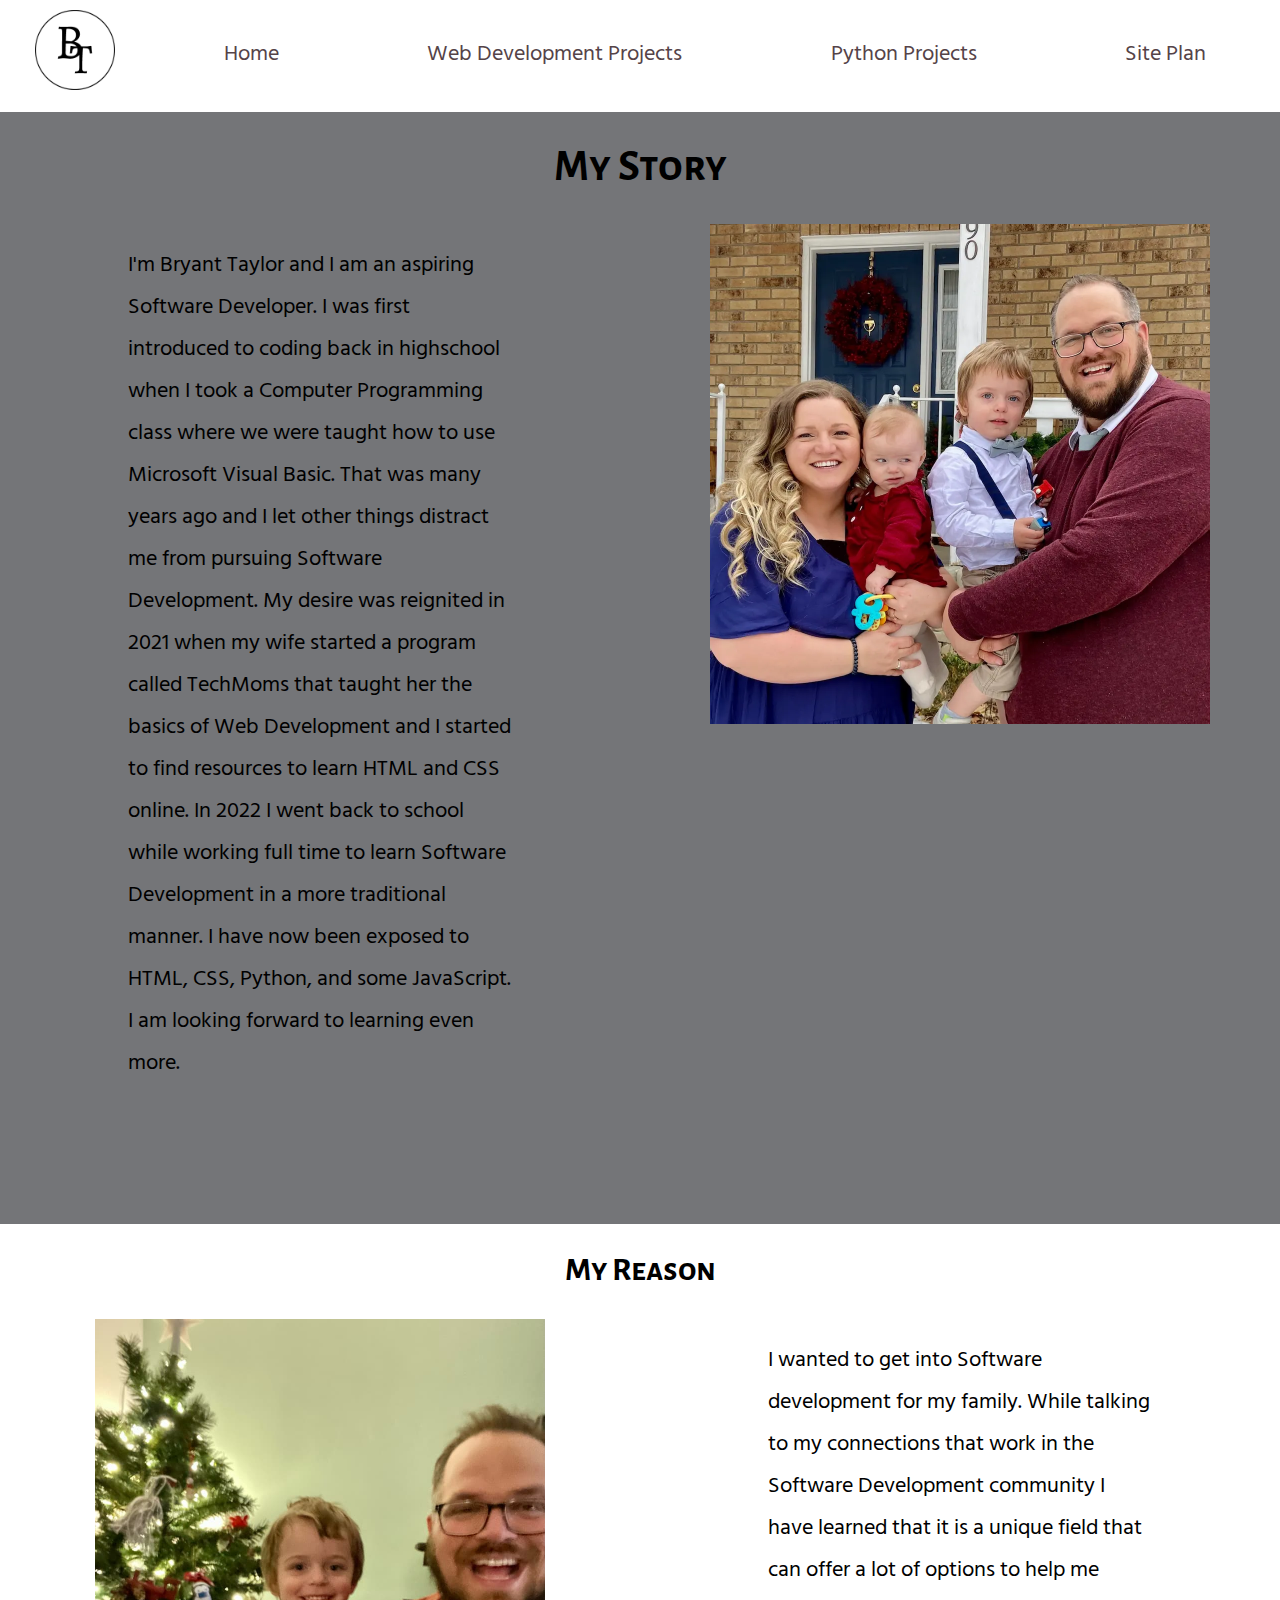
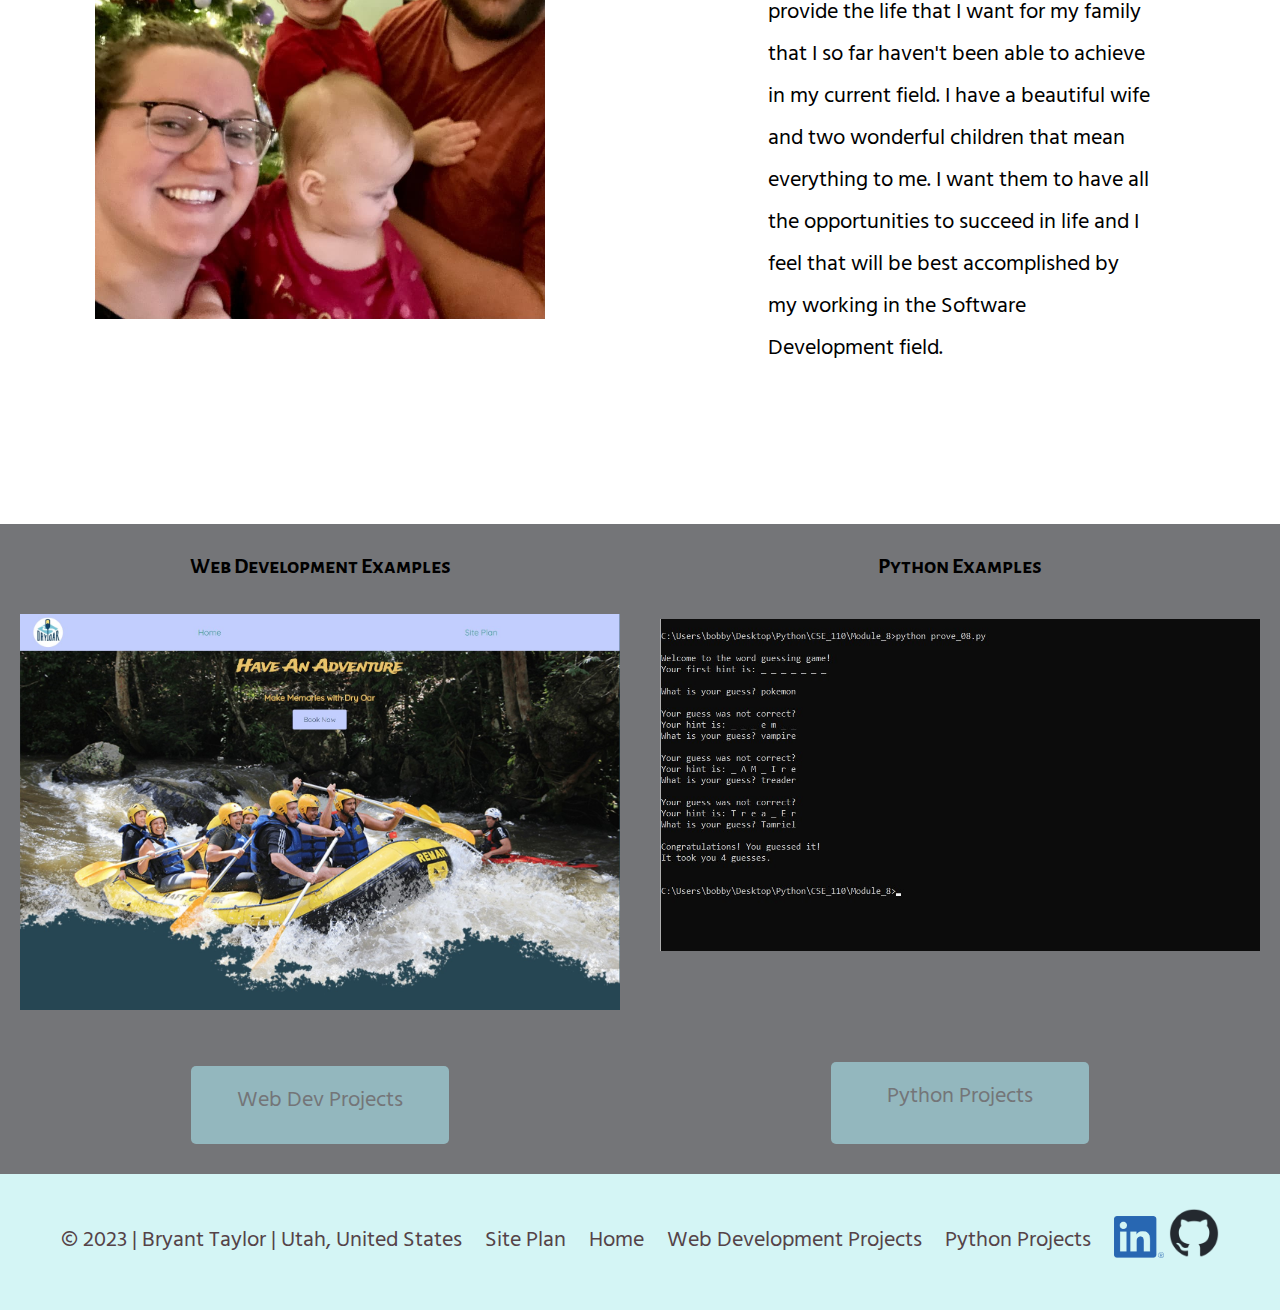
==== commit d9f7ebf5: "polished wording and added final css" ====
--- a/portfolio/index.html
+++ b/portfolio/index.html
@@ -30,7 +30,7 @@
         
         <div id="secondary">
             <h2 class="sec-h">My Reason</h2>
-            <p class="sec-p">I wanted to get into Software development for my family. While talking to my connections that work in the Software Development community I have learned that it is a unique field that can offer a lot of options to help me provide the life that I want for my family that I so far haven't been able to do in my current field. I have a beautiful wife and two wonderful children that mean everything to me. I want them to have all the opportunities to succeed in life and I feel that will be best accomplished by my working in the Software Development field.</p>
+            <p class="sec-p">I wanted to get into Software development for my family. While talking to my connections that work in the Software Development community I have learned that it is a unique field that can offer a lot of options to help me provide the life that I want for my family that I so far haven't been able to achieve in my current field. I have a beautiful wife and two wonderful children that mean everything to me. I want them to have all the opportunities to succeed in life and I feel that will be best accomplished by my working in the Software Development field.</p>
             <img id="sec-img" src="images/family-img2.jpg" alt="Bryant and his family at Christmas.">
         </div>
         
--- a/portfolio/styles/style.css
+++ b/portfolio/styles/style.css
@@ -215,4 +215,305 @@
 .github {
     max-height: 50px;
     max-width: 50px;
+}
+
+#background {
+    display: grid;
+    grid-template-columns: repeat(10, 1fr);
+    background-color: #747578;
+    max-width: 1600px;
+    padding-bottom: 40px;
+}
+
+/* Web Dev Specific Elements */
+
+#top1 {
+    display: grid;
+    grid-template-columns: repeat(11, 1fr);
+    justify-content: center;
+    margin-top: 20px;
+    margin-bottom: 40px;
+}
+
+.top1-img1 {
+    grid-column: 2/3;
+    height: 50px;
+    margin-top: 30px;
+    border-radius: 5px;
+}
+
+.top1-h {
+    grid-column: 3/10;
+    text-align: center;
+    font-family: "Alegreya Sans SC", "Tahoma", sans-serif;
+}
+
+.top1-img2 {
+    grid-column: 10/11;
+    height: 50px;
+    margin-top: 30px;
+    border-radius: 5px;
+}
+
+.top1-p {
+    grid-column: 2/11;
+    grid-row: 2/3;
+}
+
+.example1 {
+    grid-column: 2/5;
+    grid-row: 1/5;
+    display: grid;
+    grid-template-columns: repeat(8, 1fr);
+    justify-content: center;
+    align-items: center;
+    margin-bottom: 30px;
+}
+
+.example2 {
+    grid-column: 6/11;
+    grid-row: 1/5;
+    display: grid;
+    grid-template-columns: repeat(8, 1fr);
+    margin-bottom: 30px;
+}
+
+.example3 {
+    grid-column: 2/5;
+    grid-row: 5/11;
+    display: grid;
+    grid-template-columns: repeat(8, 1fr);
+}
+
+.example4 {
+    grid-column: 6/11;
+    grid-row: 5/11;
+    display: grid;
+    grid-template-columns: repeat(8, 1fr);
+}
+
+.example-h1 {
+    grid-column: 1/9;
+    text-align: center;
+    font-family: "Alegreya Sans SC", "Tahoma", sans-serif;
+
+}
+
+.example-img1 {
+    grid-column: 2/8;
+    width: 400px;
+    border: 10px solid #554348;
+    transition: transform .5s;box-shadow: 5px 5px 10px black;
+}
+
+.example-b1 {
+    grid-column: 4/6;
+    text-align: center;
+    background-color: #93B7BE;
+    text-decoration: none;
+    padding: 10px;
+    margin-top: 15px;
+    border-radius: 5px;
+    color: #747578;
+}
+
+.example-h2 {
+    grid-column: 1/9;
+    text-align: center;
+    font-family: "Alegreya Sans SC", "Tahoma", sans-serif;
+
+}
+
+.example-img2 {
+    grid-column: 3/8;
+    width: 350px;
+    border: 10px solid #554348;
+    transition: transform .5s;box-shadow: 5px 5px 10px black;
+}
+
+.example-b2 {
+    grid-column: 4/6;
+    text-align: center;
+    background-color: #93B7BE;
+    text-decoration: none;
+    padding: 10px;
+    margin-top: 15px;
+    border-radius: 5px;
+    color: #747578;
+}
+
+.example-h3 {
+    grid-column: 1/9;
+    text-align: center;
+    font-family: "Alegreya Sans SC", "Tahoma", sans-serif;
+}
+
+.example-img3 {
+    grid-column: 2/8;
+    width: 400px;
+    border: 10px solid #554348;
+    transition: transform .5s;box-shadow: 5px 5px 10px black;
+}
+
+.example-b3 {
+    grid-column: 4/6;
+    text-align: center;
+    background-color: #93B7BE;
+    text-decoration: none;
+    padding: 10px;
+    margin-top: 15px;
+    border-radius: 5px;
+    color: #747578;
+}
+
+.example-h4 {
+    grid-column: 1/9;
+    text-align: center;
+    font-family: "Alegreya Sans SC", "Tahoma", sans-serif;
+}
+
+.example-img4 {
+    grid-column: 3/8;
+    width: 400px;
+    border: 10px solid #554348;
+    transition: transform .5s;box-shadow: 5px 5px 10px black;
+    margin-left: -25px;
+}
+
+.example-b4 {
+    grid-column: 4/6;
+    text-align: center;
+    background-color: #93B7BE;
+    text-decoration: none;
+    padding: 10px;
+    margin-top: 15px;
+    border-radius: 5px;
+    color: #747578;
+}
+
+.example-b1:hover {
+    background-color: #554348;
+    color: #93B7BE;
+}
+
+.example-b2:hover {
+    background-color: #554348;
+    color: #93B7BE;
+}
+
+.example-b3:hover {
+    background-color: #554348;
+    color: #93B7BE;
+}
+
+.example-b4:hover {
+    background-color: #554348;
+    color: #93B7BE;
+}
+
+/* Python Project specific elements*/
+
+#top2 {
+    display: grid;
+    grid-template-columns: repeat(11, 1fr);
+    justify-content: center;
+    margin-top: 20px;
+    margin-bottom: 40px;
+}
+
+.top2-img1 {
+    grid-column: 2/3;
+    grid-row: 1/4;
+    
+    margin-top: 100px;
+}
+
+.top2-h {
+    grid-column: 4/11;
+    grid-row: 1/2;
+    text-align: center;
+    font-family: "Alegreya Sans SC", "Tahoma", sans-serif;
+}
+
+.top2-img2 {
+    grid-column: 10/11;
+    grid-row: 1/2;
+    height: 30px;
+    margin-top: 40px;
+    margin-right: 60px;
+    border-radius: 5px;
+}
+
+.top2-p {
+    grid-column: 4/11;
+    grid-row: 2/3;
+}
+
+.example-top {
+    grid-column: 1/12;
+    display: grid;
+    grid-template-columns: repeat(9, 1fr);
+    justify-content: center;
+}
+
+.example-top-h {
+    grid-column: 2/9;
+    text-align: center;
+    font-family: "Alegreya Sans SC", "Tahoma", sans-serif;
+}
+
+.example-top-img {
+    grid-column: 2/9;
+    margin-left: 1%;
+}
+
+.example-top-b {
+    grid-column: 5/6;
+    text-align: center;
+    background-color: #93B7BE;
+    text-decoration: none;
+    padding: 10px;
+    margin-top: 15px;
+    border-radius: 5px;
+    color: #747578;
+}
+
+.example-top-b:hover {
+    background-color: #554348;
+    color: #93B7BE;
+}
+
+.example-bot {
+    grid-column: 1/12;
+    display: grid;
+    grid-template-columns: repeat(9, 1fr);
+    justify-content: center;
+}
+
+.example-bot-h {
+    grid-column: 2/9;
+    text-align: center;
+    font-family: "Alegreya Sans SC", "Tahoma", sans-serif;
+}
+
+.example-bot-img {
+    grid-column: 1/10;
+    height: 900px;
+    margin-left: 8%;
+}
+
+.example-bot-b {
+    grid-column: 5/6;
+    text-align: center;
+    background-color: #93B7BE;
+    text-decoration: none;
+    padding: 10px;
+    margin-top: 15px;
+    border-radius: 5px;
+    color: #747578;
+}
+
+.example-bot-b:hover {
+    background-color: #554348;
+    color: #93B7BE;
 }